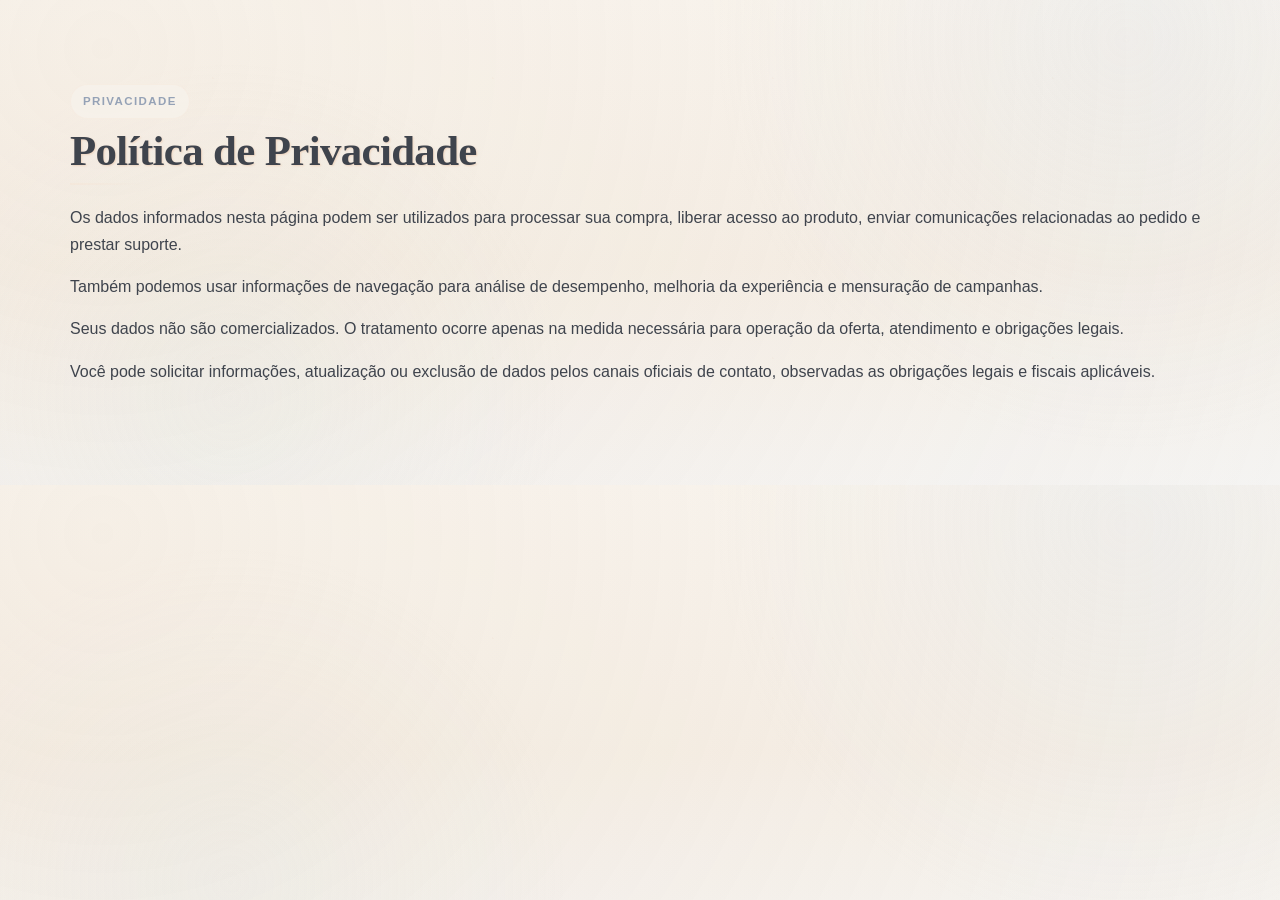
==== landing-final/politica-de-privacidade.html @ 55a41cfe "Initial landing page build" ====
<!doctype html>
<html lang="pt-BR">
  <head>
    <meta charset="UTF-8" />
    <meta name="viewport" content="width=device-width, initial-scale=1.0" />
    <title>Política de Privacidade | Planejamento Cíclico</title>
    <link rel="stylesheet" href="styles.css" />
  </head>
  <body class="theme-variant">
    <main class="section">
      <div class="container">
        <p class="section-kicker">Privacidade</p>
        <h1 class="section-title">Política de Privacidade</h1>
        <p>Os dados informados nesta página podem ser utilizados para processar sua compra, liberar acesso ao produto, enviar comunicações relacionadas ao pedido e prestar suporte.</p>
        <p>Também podemos usar informações de navegação para análise de desempenho, melhoria da experiência e mensuração de campanhas.</p>
        <p>Seus dados não são comercializados. O tratamento ocorre apenas na medida necessária para operação da oferta, atendimento e obrigações legais.</p>
        <p>Você pode solicitar informações, atualização ou exclusão de dados pelos canais oficiais de contato, observadas as obrigações legais e fiscais aplicáveis.</p>
      </div>
    </main>
  </body>
</html>
---- landing-final/styles.css ----
﻿:root {
  --bg: #f1ece3;
  --bg-soft: #e8eff1;
  --bg-deep: #ddd7d1;
  --surface: #f7f3ec;
  --surface-soft: #eef2f5;
  --ink: #3f444d;
  --ink-muted: #6f747c;
  --brand: #ccd3e0;
  --brand-strong: #95a2b6;
  --accent: #eed5c0;
  --accent-soft: #f4e7da;
  --line: #cfd5d5;
  --star: #fcfbf7;
  --radius: 18px;
  --radius-lg: 30px;
  --space-1: 8px;
  --space-2: 14px;
  --space-3: 22px;
  --space-4: 32px;
  --ease-standard: cubic-bezier(0.22, 1, 0.36, 1);
  --ease-soft: cubic-bezier(0.25, 0.46, 0.45, 0.94);
  --shadow-sm: 0 10px 26px color-mix(in srgb, var(--brand-strong) 18%, transparent);
  --shadow: 0 24px 56px color-mix(in srgb, var(--brand-strong) 24%, transparent);
  --glow: 0 0 0 1px color-mix(in srgb, var(--accent-soft) 26%, transparent), 0 0 38px color-mix(in srgb, var(--brand) 20%, transparent);
  --card-gold-border: color-mix(in srgb, #b8b09a 52%, var(--accent-soft) 48%);
  --mint: #cee0db;
  --mint-soft: #edf4f2;
  --mint-deep: #98b1aa;
  --mint-shadow: #6f8781;
  --lavender: #ccd3e0;
  --lavender-soft: #eef1f7;
  --lavender-pale: #e3e7ef;
  --lavender-deep: #9eabba;
  --lavender-shadow: #727d8d;
  --mandala-lilac: #c9b9e2;
  --mandala-lilac-deep: #7550a4;
  --offwhite: #f8f5ef;
  --offwhite-soft: #fdfbf8;
  --offwhite-warm: #f3ece2;
  --cream: #ece5cd;
  --peach: #eed5c0;
  --peach-soft: #f4e3d2;
  --gold: #c7b18c;
  --gold-deep: #a08460;
  --ink-soft: #8b9199;
  --ink-inverse: #fcfbf7;
  --surface-mint: #e9f1ee;
  --surface-lavender: #eef1f7;
  --line-soft: #dde3e3;
  --line-strong: #b4c0c7;
  --hero-card-bg: #f7f3ec;
  --hero-card-border: #98b1aa;
  --hero-card-inner-border: #a7b2c3;
  --button-bg: #7fae9f;
  --button-bg-soft: #b8d5cb;
  --button-text: #24362f;
  --button-glow: rgba(95, 138, 124, 0.28);
}

* {
  box-sizing: border-box;
}

html,
body {
  margin: 0;
  padding: 0;
}

body {
  font-family: "Sora", sans-serif;
  color: var(--ink);
  background:
    radial-gradient(circle at 8% 10%, color-mix(in srgb, var(--peach) 18%, transparent), transparent 100%),
    radial-gradient(circle at 88% 8%, color-mix(in srgb, var(--lavender) 20%, transparent), transparent 34%),
    radial-gradient(circle at 18% 82%, color-mix(in srgb, var(--mint) 16%, transparent), transparent 30%),
    linear-gradient(180deg, var(--offwhite) 0%, color-mix(in srgb, var(--offwhite-warm) 72%, var(--offwhite) 28%) 55%, color-mix(in srgb, var(--surface-lavender) 36%, var(--offwhite) 64%) 100%);
  line-height: 1.65;
  text-wrap: pretty;
  overflow-x: hidden;
}

img {
  display: block;
  max-width: 100%;
  height: auto;
}

.nowrap {
  white-space: nowrap;
}

body::before {
  content: "";
  position: fixed;
  inset: 0;
  pointer-events: none;
  background-image:
    radial-gradient(circle at 12% 18%, color-mix(in srgb, var(--star) 24%, transparent) 0 1px, transparent 1px),
    radial-gradient(circle at 76% 28%, color-mix(in srgb, var(--accent) 20%, transparent) 0 1px, transparent 1px),
    radial-gradient(circle at 62% 76%, color-mix(in srgb, var(--star) 20%, transparent) 0 1px, transparent 1px);
  background-size: 220px 220px, 280px 280px, 320px 320px;
  opacity: 0.55;
  z-index: -2;
  animation: sky-drift 26s linear infinite;
}

.pain-flow-card,
.pain-break-focus,
.card,
.check-list li,
.offer-box,
.faq details {
  border-color: var(--card-gold-border) !important;
}

.noise-overlay {
  position: fixed;
  inset: 0;
  pointer-events: none;
  z-index: -1;
  opacity: 0.06;
  mix-blend-mode: soft-light;
  background-image:
    radial-gradient(circle at 20% 20%, rgba(255, 255, 255, 0.22) 0 0.8px, transparent 0.8px),
    radial-gradient(circle at 80% 60%, rgba(255, 255, 255, 0.16) 0 0.7px, transparent 0.7px),
    radial-gradient(circle at 40% 80%, rgba(0, 0, 0, 0.24) 0 0.9px, transparent 0.9px);
  background-size: 3px 3px, 4px 4px, 5px 5px;
}

.zodiac-rail {
  position: fixed;
  right: 16px;
  top: 50%;
  transform: translateY(-50%);
  z-index: 65;
  display: grid;
  gap: 10px;
  padding: 10px 6px;
  border-radius: 999px;
  border: 1px solid color-mix(in srgb, var(--accent) 32%, transparent);
  background: color-mix(in srgb, var(--bg) 72%, transparent);
  backdrop-filter: blur(10px);
}

.zodiac-step {
  width: 12px;
  height: 12px;
  border-radius: 999px;
  border: 1px solid color-mix(in srgb, var(--accent-soft) 55%, transparent);
  background: color-mix(in srgb, var(--star) 22%, transparent);
  padding: 0;
  cursor: pointer;
  transition: transform 180ms var(--ease-soft), background-color 180ms var(--ease-soft), box-shadow 180ms var(--ease-soft);
}

.zodiac-step.is-active {
  background: var(--accent);
  box-shadow: 0 0 14px color-mix(in srgb, var(--accent) 65%, transparent);
  transform: scale(1.2);
}

.scroll-progress {
  position: fixed;
  top: 0;
  left: 0;
  height: 3px;
  width: 0;
  z-index: 90;
  background: linear-gradient(90deg, var(--accent) 0%, var(--brand) 100%);
  box-shadow: 0 0 14px color-mix(in srgb, var(--accent) 52%, transparent);
}

.cursor-glow,
.cursor-dot {
  position: fixed;
  top: 0;
  left: 0;
  pointer-events: none;
  z-index: 95;
  opacity: 0;
  transition: opacity 180ms var(--ease-soft);
}

.cursor-glow {
  width: 42px;
  height: 42px;
  border-radius: 999px;
  border: 1px solid color-mix(in srgb, var(--brand-strong) 72%, transparent);
  background: color-mix(in srgb, var(--accent) 14%, transparent);
  box-shadow:
    0 0 0 1px color-mix(in srgb, var(--accent) 28%, transparent),
    0 0 32px color-mix(in srgb, var(--brand) 44%, transparent),
    0 0 56px color-mix(in srgb, var(--accent) 34%, transparent);
}

.cursor-dot {
  width: 8px;
  height: 8px;
  border-radius: 999px;
  background: var(--brand-strong);
  box-shadow: 0 0 12px color-mix(in srgb, var(--accent) 68%, transparent);
}

h1,
h2,
h3 {
  font-family: "Cormorant Garamond", serif;
  margin-top: 0;
  letter-spacing: -0.015em;
  line-height: 1.05;
}

a {
  color: inherit;
}

.container {
  width: min(1140px, 92vw);
  margin: 0 auto;
}

/* Header */
.site-header {
  position: sticky;
  top: 0;
  z-index: 40;
  backdrop-filter: blur(10px);
  background: color-mix(in srgb, var(--surface) 90%, transparent);
  border-bottom: 1px solid color-mix(in srgb, var(--line) 24%, transparent);
}

.header-inner {
  display: flex;
  align-items: center;
  justify-content: space-between;
  min-height: 74px;
  gap: 16px;
  padding-block: 10px;
}

.brand {
  display: inline-flex;
  flex-direction: column;
  gap: 3px;
  text-decoration: none;
  font-weight: 700;
  line-height: 1.05;
  flex: 1 1 auto;
  min-width: 0;
}

.brand-mark {
  letter-spacing: 0.08em;
  text-transform: uppercase;
  font-size: clamp(0.84rem, 1.06vw, 0.98rem);
}

.brand-subline {
  font-size: clamp(0.68rem, 0.82vw, 0.76rem);
  font-weight: 600;
  letter-spacing: 0.05em;
  text-transform: none;
  color: color-mix(in srgb, var(--ink-muted) 88%, transparent);
}

.header-signature {
  flex: 0 0 auto;
  font-size: clamp(0.72rem, 0.9vw, 0.84rem);
  font-weight: 600;
  letter-spacing: 0.04em;
  color: color-mix(in srgb, var(--ink-muted) 84%, var(--ink) 16%);
  white-space: nowrap;
}

.site-header .btn-sm {
  flex: 0 0 auto;
  white-space: nowrap;
}

/* Hero */
.hero {
  padding: 96px 0 62px;
  position: relative;
  isolation: isolate;
  background:
    radial-gradient(circle at 16% 22%, color-mix(in srgb, var(--peach) 16%, transparent), transparent 34%),
    radial-gradient(circle at 74% 18%, color-mix(in srgb, var(--lavender) 18%, transparent), transparent 38%),
    radial-gradient(circle at 30% 78%, color-mix(in srgb, var(--mint) 14%, transparent), transparent 34%),
    linear-gradient(180deg, var(--offwhite) 0%, color-mix(in srgb, var(--offwhite-warm) 68%, var(--offwhite) 32%) 100%);
}

/* Hero base: duas colunas no desktop, copy à esquerda e capa à direita. */
.hero-grid {
  display: grid;
  grid-template-columns: 1.25fr 0.75fr;
  gap: 36px;
  align-items: center;
  position: relative;
  z-index: 2;
}

/* Ajuste fino do bloco textual inteiro.
   Use este translate apenas para microalinhamento; para espaçamento interno, prefira padding/margins locais. */
.hero-content {
  color: var(--ink);
  padding: 10px 26px 4px;
  max-width: 700px;
  margin: 0 auto;
  transform: translateX(-24px);
  display: grid;
  gap: 44px;
}

.hero-copy-stack {
  display: grid;
}

.hero-copy-card {
  display: grid;
  gap: 0;
}

.hero-intro {
  gap: 18px;
}

.hero-support {
  display: grid;
  gap: 24px;
  align-items: start;
}

.hero-offer-strip {
  display: none;
  gap: 4px;
  width: fit-content;
  max-width: min(100%, 34rem);
  padding: 12px 16px;
  border-radius: 18px;
  border: 1px solid color-mix(in srgb, var(--hero-card-border) 20%, transparent);
  background: linear-gradient(155deg, color-mix(in srgb, var(--surface) 94%, white), color-mix(in srgb, var(--surface-lavender) 88%, white));
  box-shadow: 0 14px 28px color-mix(in srgb, var(--lavender-shadow) 9%, transparent);
}

.hero-offer-strip strong {
  font-size: 0.86rem;
  letter-spacing: 0.08em;
  text-transform: uppercase;
  color: color-mix(in srgb, var(--mint-shadow) 74%, var(--ink) 26%);
}

.hero-offer-strip span {
  font-size: 0.98rem;
  font-weight: 600;
  color: color-mix(in srgb, var(--ink) 92%, black);
}

.hero-actions {
  display: grid;
  gap: 12px;
}

.eyebrow {
  position: relative;
  display: inline-block;
  width: fit-content;
  max-width: max-content;
  margin: 0 0 14px -12px;
  padding: 9px 14px;
  color: color-mix(in srgb, var(--lavender-shadow) 82%, var(--ink) 18%);
  font-weight: 700;
  text-transform: uppercase;
  letter-spacing: 0.12em;
  font-size: 0.8rem;
  line-height: 1;
  text-align: center;
  background: linear-gradient(
    180deg,
    color-mix(in srgb, var(--surface) 90%, white) 0%,
    color-mix(in srgb, var(--surface-lavender) 92%, white) 100%
  );
  border: 1px solid color-mix(in srgb, var(--hero-card-border) 24%, transparent);
  border-radius: 999px;
  box-shadow:
    0 10px 18px color-mix(in srgb, var(--lavender-shadow) 10%, transparent),
    0 0 0 1px color-mix(in srgb, white 26%, transparent) inset;
  justify-self: start;
}

.eyebrow::before {
  content: none;
}

.eyebrow::after {
  content: none;
}

h1 {
  font-size: clamp(3.15rem, 6.3vw, 5.7rem);
  margin-bottom: 4px;
  max-width: 15ch;
  line-height: 0.93;
  text-shadow: 1px 1px 2px var(--accent);
}

/* Cada linha do H1 recebe sua própria "marcação" artesanal.
   Para mexer no marcador, ajuste principalmente padding/margin aqui e clip-path/height no ::before. */
.hero-line {
  position: relative;
  display: inline-block;
  padding: 0 0.18em 0.04em;
  margin: 0 0 -0.04em -0.08em;
  z-index: 0;
}

.hero-line::before {
  content: "";
  position: absolute;
  left: -0.12em;
  right: -0.14em;
  bottom: 0.06em;
  height: 0.73em;
  border-radius: 4px;
  background: #e7c6d8;
  opacity: 1;
  clip-path: polygon(4% 18%, 98% 6%, 96% 86%, 2% 100%);
  transform: rotate(-1.2deg);
  z-index: -1;
  box-shadow: 0 3px 16px rgba(238, 213, 192, 0.45);
}

.hero-line:nth-child(2)::before {
  background: #cee0db;
  clip-path: polygon(2% 8%, 97% 18%, 98% 92%, 4% 84%);
  transform: rotate(0.8deg);
}

.hero-line:nth-child(3)::before {
  background: #ccd3e0;
  clip-path: polygon(5% 16%, 99% 10%, 95% 88%, 1% 94%);
  transform: rotate(-0.7deg);
}

.hero-line:last-child {
  white-space: nowrap;
}

/* Subheadline em papel serrilhado.
   Ajustes principais:
   - proximidade da headline: margin-top
   - tamanho do bloco: padding / max-width
   - presença visual: background / border / box-shadow
   - "corte" serrilhado: clip-path */
.lead {
  position: relative;
  color: color-mix(in srgb, var(--ink) 88%, black);
  margin-left: 1px;
  margin-top: 0;
  background: linear-gradient(
    180deg,
    #ead7bb 0%,
    #dcc19a 100%
  );
  border: 1px solid rgba(117, 80, 164, 0.34);
  border-radius: 10px;
  padding: 24px 22px 22px;
  max-width: 39ch;
  font-size: 1.72rem;
  font-weight: 550;
  line-height: 1.28;
  text-shadow: none;
  box-shadow: 0 14px 24px rgba(120, 110, 100, 0.14);
  /*transform: rotate(-1.5deg);*/
  text-align: center;
  overflow: hidden;
}

.lead::before {
  content: "";
  position: absolute;
  top: -6px;
  left: 22px;
  width: 72px;
  height: 9px;
  border-radius: 2px;
  background: linear-gradient(
    180deg,
    #d8dfeb 0%,
    #c8d1e1 100%
  );
  opacity: 0.72;
  box-shadow: 0 1px 2px rgba(110, 120, 118, 0.1);
  clip-path: polygon(4% 18%, 96% 10%, 98% 82%, 7% 90%);
}

.lead::after {
  content: "";
  position: absolute;
  inset: 0;
  border-radius: inherit;
  background:
    linear-gradient(180deg, rgba(255, 255, 255, 0.12), transparent 22%),
    radial-gradient(circle at 16% 20%, rgba(255, 255, 255, 0.08) 0 1px, transparent 1px),
    radial-gradient(circle at 72% 68%, rgba(118, 97, 66, 0.08) 0 1px, transparent 1px),
    linear-gradient(90deg, transparent 0%, rgba(125, 90, 168, 0.08) 8%, transparent 14%, transparent 86%, rgba(118, 97, 66, 0.08) 92%, transparent 100%);
  opacity: 0.28;
  pointer-events: none;
  mix-blend-mode: normal;
}

/* Destaque pontual dentro da subheadline.
   Se quiser mais visibilidade, mexa em height/background/opacity do ::before, não no texto inteiro. */
.lead-emphasis {
  position: relative;
  display: inline-block;
  padding: 0 0.16em;
  color: #7550a4;
  font-weight: 700;
  z-index: 1;
  isolation: isolate;
  text-shadow: none;
}

.lead-emphasis::before {
  content: "";
  position: absolute;
  left: -0.2em;
  right: -0.2em;
  bottom: -0.12em;
  height: 0.38em;
  background: #b9cae3;
  opacity: 0.82;
  clip-path: polygon(0% 88%, 6% 12%, 100% 28%, 94% 100%);
  z-index: -1;
  box-shadow: 0 2px 6px rgba(111, 143, 184, 0.12);
}

.hero-cta {
  display: grid;
  gap: 10px;
  margin-top: 0;
  align-items: start;
  justify-content: center;
}

.btn-hero {
  position: relative;
  padding-inline: 36px 48px;
  white-space: nowrap;
}

.btn-hero::before {
  inset: 4px;
}

.btn-hero::after {
  inset: 0;
  z-index: -1;
}

.btn-hero {
  box-shadow:
    0 16px 30px color-mix(in srgb, var(--lavender-shadow) 16%, transparent),
    0 0 0 10px color-mix(in srgb, var(--accent) 0%, transparent);
}

.btn-hero:hover {
  box-shadow:
    0 20px 36px color-mix(in srgb, var(--lavender-shadow) 20%, transparent),
    0 0 0 12px color-mix(in srgb, var(--accent) 0%, transparent);
}

.hero-cta-note {
  margin: 0;
  font-size: 0.9rem;
  font-weight: 600;
  letter-spacing: 0.01em;
  color: color-mix(in srgb, var(--ink-muted) 82%, var(--ink) 18%);
  text-align: center;
}

.hero-proof-points {
  margin: 2px 0 0;
  padding: 0;
  list-style: none;
  display: none;
  grid-template-columns: repeat(3, minmax(0, 1fr));
  gap: 10px;
}

.hero-proof-points li {
  min-height: 100%;
  padding: 14px 14px 14px 38px;
  position: relative;
  border-radius: 16px;
  border: 1px solid color-mix(in srgb, var(--hero-card-border) 18%, transparent);
  background: linear-gradient(160deg, color-mix(in srgb, var(--surface) 92%, white), color-mix(in srgb, var(--surface-soft) 88%, white));
  box-shadow: 0 10px 22px color-mix(in srgb, var(--lavender-shadow) 8%, transparent);
  font-size: 0.9rem;
  line-height: 1.4;
  color: color-mix(in srgb, var(--ink) 90%, black);
}

.hero-proof-points li::before {
  content: "";
  position: absolute;
  left: 14px;
  top: 16px;
  width: 12px;
  height: 12px;
  border-radius: 999px;
  background: linear-gradient(180deg, var(--mint-deep), var(--brand-strong));
  box-shadow: 0 0 0 4px color-mix(in srgb, var(--mint) 22%, transparent);
}

/* Quick points com linguagem de etiqueta.
   O deslocamento vertical fica em transform porque a animação de reveal usa o mesmo eixo.
   Se parecer "não responder", revise também os seletores .quick-points.reveal-item abaixo. */
.quick-points {
  margin: 0;
  padding: 0;
  color: var(--ink);
  display: grid;
  grid-template-columns: repeat(3, minmax(0, 1fr));
  gap: 12px;
  list-style: none;
  transform: translateY(28px);
  width: min(106%, 720px);
  margin-left: 0;
}

.quick-points-section {
  width: 100%;
  max-width: none;
  margin: 0 0 24px;
  transform: none;
}

/* Card/etiqueta individual.
   Ajustes mais seguros:
   - densidade: padding
   - aparência de etiqueta: border-radius / background / ::before
   - organicidade: rotate(...) por item */
.quick-points li {
  position: relative;
  padding: 15px 14px 11px;
  min-height: 0;
  border: 1px solid color-mix(in srgb, var(--line-strong) 12%, transparent);
  border-radius: 10px;
  background: linear-gradient(
    180deg,
    #dde3ee 0%,
    #dceae5 100%
  );
  box-shadow: 0 8px 14px rgba(120, 130, 136, 0.12);
  font-size: 0.8rem;
  line-height: 1.3;
  text-align: left;
  transform: rotate(-0.45deg);
}

.quick-points li:nth-child(2) {
  transform: rotate(0.35deg);
}

.quick-points li:nth-child(3) {
  transform: rotate(-0.2deg);
}

.quick-points li strong {
  display: block;
  margin-bottom: 4px;
  font-size: 0.94rem;
  color: #587167;
  letter-spacing: 0.08em;
  text-transform: uppercase;
  line-height: 1.1;
}

.quick-points li span {
  color: var(--ink-muted);
  font-size: 0.88rem;
  font-weight: 500;
  display: block;
  text-align: center;
}

.quick-points li::before {
  content: "";
  position: absolute;
  top: -7px;
  left: 50%;
  width: 46px;
  height: 12px;
  border-radius: 2px;
  background: linear-gradient(
    180deg,
    #c9b9e2 0%,
    #b39ad8 100%
  );
  opacity: 1;
  transform: translateX(-50%) rotate(-2deg);
  box-shadow: 0 1px 4px rgba(125, 90, 168, 0.18);
}

/* Container de referência para parallax e tilt da capa.
   Mesmo sem "card" visual, ele ainda é útil como área de interação e reserva de altura. */
.hero-visual {
  position: relative;
  min-height: 560px;
  border-radius: 0;
  background: transparent;
  border: 0;
  box-shadow: none;
  overflow: visible;
  transform-style: preserve-3d;
  isolation: isolate;
}

/* Capa do planner na hero.
   Controle principal no desktop:
   - tamanho: width
   - posição horizontal: left
   - posição vertical: top
   - atitude visual: rotate(...) dentro de transform
   Evite voltar a usar width no HTML ou wrappers extras; este seletor já concentra o controle. */
.planner-image-cover {
  position: absolute;
  display: block;
  width: 500px;
  max-width: none;
  height: auto;
  left: -10px;
  top: -18px;
  object-fit: contain;
  border-radius: 18px;
  opacity: 1;
  filter:
    saturate(1.02)
    contrast(1.01)
    brightness(1.01)
    drop-shadow(0 24px 34px color-mix(in srgb, var(--bg-deep) 18%, transparent));
  z-index: 1;
  transition: transform 260ms ease, filter 260ms ease;
  transform: translate3d(var(--px, 0), var(--py, 0), 0) rotate(00);
  backface-visibility: hidden;
  cursor: zoom-in;
}

.planner-image-cover:hover {
  transform: translate3d(var(--px, 0), calc(var(--py, 0) - 2px), 0) rotate(-1.5deg) scale(1.02);
  filter:
    saturate(1.04)
    contrast(1.02)
    brightness(1.02)
    drop-shadow(0 28px 40px color-mix(in srgb, var(--bg-deep) 22%, transparent));
}

body.modal-open {
  overflow: visible;
}

.mockup-lightbox {
  position: fixed;
  inset: 0;
  z-index: 180;
  display: grid;
  place-items: center;
  padding: 20px;
  background: color-mix(in srgb, var(--bg-deep) 42%, transparent);
  backdrop-filter: blur(8px);
  opacity: 0;
  pointer-events: none;
  transition: opacity 220ms var(--ease-standard);
}

.mockup-lightbox.is-open {
  opacity: 1;
  pointer-events: auto;
}

.mockup-lightbox-panel {
  width: min(560px, 90vw);
  max-height: min(88vh, 920px);
  border-radius: 18px;
  border: 1px solid color-mix(in srgb, var(--line-strong) 24%, transparent);
  background: linear-gradient(160deg, color-mix(in srgb, var(--surface) 88%, transparent), color-mix(in srgb, var(--surface-lavender) 82%, transparent));
  box-shadow:
    0 34px 70px color-mix(in srgb, var(--lavender-shadow) 22%, transparent),
    0 0 42px color-mix(in srgb, var(--lavender) 12%, transparent);
  padding: 10px;
  transform: translateY(12px) scale(0.97);
  transition: transform 260ms var(--ease-standard);
}

.mockup-lightbox.is-open .mockup-lightbox-panel {
  transform: translateY(0) scale(1.2);
}

.mockup-lightbox-panel img {
  width: 100%;
  height: auto;
  max-height: calc(min(88vh, 920px) - 20px);
  display: block;
  object-fit: contain;
  border-radius: 12px;
}

/* Shared sections */
.section {
  padding: 84px 0;
  position: relative;
  overflow: visible;
}

.section:not(.hero),
.site-footer {
  content-visibility: auto;
  contain-intrinsic-size: 900px;
}

#secao-2 .container,
#secao-3 .container,
#secao-4 .container,
#secao-5 .container,
#secao-6 .container,
.creator-section,
#secao-8 .container,
.faq.container {
  background: linear-gradient(150deg, color-mix(in srgb, var(--surface) 94%, transparent) 0%, color-mix(in srgb, var(--surface-lavender) 78%, transparent) 100%);
  border: 1px solid color-mix(in srgb, var(--line-strong) 18%, transparent);
  border-radius: 24px;
  padding: 32px;
  box-shadow: 0 14px 30px color-mix(in srgb, var(--lavender-shadow) 8%, transparent);
  backdrop-filter: blur(6px);
  position: relative;
  overflow: hidden;
}

.section:not(.offer):not(.hero)::before {
  content: none;
}

.section:not(.hero)::after {
  content: none;
}

.section .eyebrow {
  color: var(--brand-strong);
}

.section-title {
  margin-bottom: 20px;
  font-size: clamp(2rem, 3.35vw, 2.85rem);
  max-width: 21ch;
  position: relative;
  line-height: 1.03;
}

.section-title::after {
  content: "";
  display: block;
  width: 70px;
  height: 2px;
  margin-top: 10px;
  background: linear-gradient(90deg, color-mix(in srgb, var(--accent-soft) 90%, transparent), color-mix(in srgb, var(--accent-soft) 0%, transparent));
}

.cards {
  display: grid;
  grid-template-columns: repeat(3, minmax(0, 1fr));
  gap: 18px;
}

.section-kicker {
  display: inline-flex;
  margin: 0 0 10px;
  padding: 7px 12px;
  border-radius: 999px;
  border: 1px solid color-mix(in srgb, var(--accent-soft) 48%, transparent);
  background: color-mix(in srgb, var(--surface) 72%, transparent);
  color: var(--brand-strong);
  font-size: 0.72rem;
  font-weight: 700;
  letter-spacing: 0.12em;
  text-transform: uppercase;
}

.creator-layout {
  display: grid;
  grid-template-columns: minmax(200px, 280px) minmax(0, 1fr);
  gap: 32px;
  align-items: center;
}

.creator-photo-placeholder {
  width: min(100%, 240px);
  aspect-ratio: 1;
  margin: 0 auto;
  border-radius: 50%;
  border: 1px solid color-mix(in srgb, var(--line-strong) 22%, transparent);
  background:
    radial-gradient(circle at 35% 30%, color-mix(in srgb, var(--accent-soft) 32%, transparent) 0%, transparent 52%),
    linear-gradient(160deg, color-mix(in srgb, var(--surface-soft) 96%, transparent) 0%, color-mix(in srgb, var(--surface-lavender) 88%, transparent) 100%);
  box-shadow:
    inset 0 1px 0 rgba(255, 255, 255, 0.7),
    0 16px 30px color-mix(in srgb, var(--lavender-shadow) 10%, transparent);
  display: grid;
  place-items: center;
  overflow: hidden;
}

.creator-photo-placeholder span {
  font-family: "Cormorant Garamond", Georgia, serif;
  font-size: clamp(3.6rem, 7vw, 5.6rem);
  line-height: 1;
  color: color-mix(in srgb, var(--brand-strong) 76%, white);
  opacity: 0.88;
}

.creator-copy {
  display: grid;
  gap: 12px;
  max-width: 58ch;
}

.creator-title {
  margin: 0;
}

.creator-description {
  margin: 0;
  color: var(--ink-muted);
  font-size: 1.03rem;
  line-height: 1.72;
}

.closing-cta {
  display: grid;
  gap: 24px;
  justify-items: center;
  text-align: center;
  max-width: 62ch;
  margin: 0 auto;
}

.closing-cta-title {
  margin: 0;
  width: 100%;
  max-width: none;
  line-height: 0.92;
  text-align: center;
  display: grid;
  justify-items: center;
}

.closing-cta-title::after {
  content: none;
}

.closing-cta-title span {
  display: table;
  margin-inline: auto;
}

.closing-cta-line + .closing-cta-line {
  margin-top: 8px;
}

.closing-cta-line-soft {
  font-size: clamp(1.7rem, 3vw, 2.35rem);
  font-weight: 600;
  letter-spacing: -0.03em;
  white-space: nowrap;
}

.closing-cta-line-strong {
  font-size: clamp(2.45rem, 5vw, 4.25rem);
  font-weight: 800;
  letter-spacing: -0.06em;
  color: var(--brand-strong);
}

.closing-cta-line-accent {
  font-size: clamp(2rem, 4vw, 3.15rem);
  font-weight: 700;
  letter-spacing: -0.04em;
  white-space: nowrap;
}

.closing-cta-copy {
  display: grid;
  gap: 16px;
  max-width: 50ch;
}

.closing-cta-copy p,
.closing-cta-question {
  margin: 0;
}

.closing-cta-copy p {
  color: var(--ink-muted);
  line-height: 1.72;
}

.highlight-violet {
  color: color-mix(in srgb, var(--lavender-deep) 84%, var(--brand-strong));
  font-weight: 700;
}

.closing-cta-question {
  color: var(--brand-strong);
  margin-top: 10px;
}

  .closing-cta-question strong {
    display: grid;
    gap: 2px;
  }

.closing-cta-question strong span {
  display: block;
}

.faq {
  margin-top: 52px;
}

/* Section 2: problema e padrao */
.pain-layout {
  display: grid;
  gap: 14px;
}

.pain-break {
  border: 1px solid color-mix(in srgb, var(--accent-soft) 42%, transparent);
  border-radius: 16px;
  background: linear-gradient(
    155deg,
    color-mix(in srgb, var(--accent) 18%, transparent) 0%,
    color-mix(in srgb, var(--surface-soft) 78%, transparent) 100%
  );
  padding: 18px 18px 16px;
  box-shadow: var(--shadow-sm);
}

.pain-break-kicker {
  display: inline-flex;
  margin-bottom: 8px;
  font-size: 0.74rem;
  text-transform: uppercase;
  letter-spacing: 0.1em;
  color: var(--brand-strong);
  font-weight: 700;
}

.pain-break p {
  margin: 0;
  font-size: 1.08rem;
}

.pain-twoflow {
  display: grid;
  grid-template-columns: 1fr 1fr;
  gap: 14px;
}

.pain-flow-card {
  position: relative;
  border: 1px solid color-mix(in srgb, var(--accent) 24%, transparent);
  border-radius: 16px;
  padding: 18px 16px 16px;
  background: linear-gradient(
    155deg,
    color-mix(in srgb, var(--surface-soft) 58%, transparent) 0%,
    color-mix(in srgb, var(--bg-soft) 48%, transparent) 100%
  );
  box-shadow: var(--shadow-sm);
  overflow: hidden;
  opacity: 0;
  transform: translateY(14px);
  transition: opacity 520ms var(--ease-standard), transform 520ms var(--ease-standard), border-color 220ms var(--ease-standard), box-shadow 220ms var(--ease-standard);
}

.pain-flow-card::after {
  content: "";
  position: absolute;
  inset: auto -20% -52% auto;
  width: 190px;
  height: 190px;
  border-radius: 50%;
  background: radial-gradient(circle, color-mix(in srgb, var(--accent-soft) 20%, transparent) 0%, transparent 65%);
  pointer-events: none;
}

.pain-flow-card::before {
  content: "";
  position: absolute;
  inset: 0;
  background: radial-gradient(
    180px circle at var(--mx, 50%) var(--my, 40%),
    color-mix(in srgb, var(--accent-soft) 20%, transparent) 0%,
    transparent 68%
  );
  opacity: 0;
  pointer-events: none;
  transition: opacity 220ms var(--ease-standard);
}

.pain-flow-card.is-visible {
  opacity: 1;
  transform: translateY(0);
}

.pain-flow-card:hover {
  border-color: color-mix(in srgb, var(--accent-soft) 44%, transparent);
  box-shadow: 0 18px 32px color-mix(in srgb, var(--bg-deep) 26%, transparent);
}

.pain-flow-card:hover::before {
  opacity: 1;
}

.pain-flow-kicker {
  display: inline-flex;
  margin-bottom: 10px;
  font-size: 0.9rem;
  text-transform: uppercase;
  letter-spacing: 0.1em;
  color: var(--brand-strong);
  font-weight: 700;
  position: relative;
  overflow: hidden;
}

.pain-flow-kicker::after {
  content: "";
  position: absolute;
  top: 0;
  bottom: 0;
  width: 48%;
  transform: translateX(-170%) skewX(-22deg);
  background: linear-gradient(
    90deg,
    transparent,
    color-mix(in srgb, var(--star) 34%, transparent),
    transparent
  );
  animation: kicker-shine 4.8s ease-in-out infinite;
}

.pain-flow-steps {
  list-style: none;
  margin: 0;
  padding: 0;
  display: grid;
  gap: 8px;
}

.pain-step-item {
  position: relative;
  display: grid;
  grid-template-columns: 36px 1fr;
  align-items: center;
  gap: 10px;
  padding: 10px 11px;
  border: 1px solid color-mix(in srgb, var(--accent-soft) 22%, transparent);
  border-radius: 12px;
  background: color-mix(in srgb, var(--surface-soft) 42%, transparent);
  transition: transform 220ms var(--ease-standard), border-color 220ms var(--ease-standard), background-color 220ms var(--ease-standard), box-shadow 220ms var(--ease-standard);
  opacity: 0;
  transform: translateY(8px);
}

.pain-flow-card.is-visible .pain-step-item {
  animation: pain-step-in 440ms var(--ease-standard) forwards;
  animation-delay: var(--step-delay, 0ms);
}

.pain-step-item:hover,
.pain-step-item:focus-within,
.pain-step-item.is-active {
  transform: translateY(-2px);
  border-color: color-mix(in srgb, var(--accent-soft) 48%, transparent);
  background: color-mix(in srgb, var(--accent) 12%, transparent);
  box-shadow: 0 8px 18px color-mix(in srgb, var(--bg-deep) 22%, transparent);
}

.pain-step-item.is-linked {
  border-color: color-mix(in srgb, var(--accent-soft) 56%, transparent);
  background: color-mix(in srgb, var(--accent) 16%, transparent);
  box-shadow: 0 10px 20px color-mix(in srgb, var(--accent) 24%, transparent);
}

.pain-step-glyph {
  width: 36px;
  height: 36px;
  border-radius: 999px;
  display: grid;
  place-items: center;
  border: 1px solid color-mix(in srgb, #e2ba6d 62%, transparent);
  background:
    radial-gradient(circle at 30% 28%, color-mix(in srgb, #fff9ed 82%, transparent), transparent 54%),
    linear-gradient(145deg, color-mix(in srgb, #fffaf1 92%, transparent), color-mix(in srgb, var(--surface-soft) 78%, transparent));
  color: var(--brand-strong);
  box-shadow:
    inset 0 1px 0 color-mix(in srgb, #fffef9 92%, transparent),
    inset 0 0 0 1px color-mix(in srgb, #fff3da 32%, transparent),
    0 0 0 1px color-mix(in srgb, #d7ab56 32%, transparent),
    0 8px 14px color-mix(in srgb, var(--bg-deep) 20%, transparent);
  transition: transform 220ms var(--ease-standard), box-shadow 220ms var(--ease-standard), border-color 220ms var(--ease-standard), filter 220ms var(--ease-standard);
}

.pain-step-glyph svg {
  width: 22px;
  height: 22px;
  display: block;
}

.pain-step-glyph-fire svg {
  width: 24px;
  height: 24px;
}

.pain-step-glyph path,
.pain-step-glyph circle,
.pain-step-glyph rect {
  fill: none;
  stroke: color-mix(in srgb, var(--gold-deep) 58%, var(--brand-strong));
  stroke-width: 2.1;
  stroke-linecap: round;
  stroke-linejoin: round;
}

.pain-flow-card-start .pain-step-glyph {
  border-color: color-mix(in srgb, #dcb770 54%, var(--lavender));
  background:
    radial-gradient(circle at 30% 28%, color-mix(in srgb, #fffaf0 84%, transparent), transparent 54%),
    linear-gradient(145deg, color-mix(in srgb, #fffaf2 94%, transparent), color-mix(in srgb, var(--lavender-soft) 84%, transparent));
}

.pain-flow-card-start .pain-step-glyph path,
.pain-flow-card-start .pain-step-glyph circle,
.pain-flow-card-start .pain-step-glyph rect {
  stroke: color-mix(in srgb, var(--brand-strong) 76%, var(--lavender-shadow));
}

.pain-flow-card-end .pain-step-glyph {
  border-color: color-mix(in srgb, #d9aa54 72%, var(--peach-soft));
  background:
    radial-gradient(circle at 30% 28%, color-mix(in srgb, #fff7e8 82%, transparent), transparent 54%),
    linear-gradient(145deg, color-mix(in srgb, #fff7ee 94%, transparent), color-mix(in srgb, var(--peach-soft) 78%, transparent));
  box-shadow:
    inset 0 1px 0 color-mix(in srgb, #fffef9 92%, transparent),
    inset 0 0 0 1px color-mix(in srgb, #fff0d7 28%, transparent),
    0 0 0 1px color-mix(in srgb, var(--gold-deep) 24%, transparent),
    0 8px 14px color-mix(in srgb, var(--bg-deep) 20%, transparent);
}

.pain-flow-card-end .pain-step-glyph path,
.pain-flow-card-end .pain-step-glyph circle,
.pain-flow-card-end .pain-step-glyph rect {
  stroke: color-mix(in srgb, var(--gold-deep) 72%, var(--brand-strong));
}

.pain-step-item:hover .pain-step-glyph,
.pain-step-item:focus-within .pain-step-glyph,
.pain-step-item.is-active .pain-step-glyph {
  transform: scale(1.08);
  box-shadow:
    inset 0 0 0 1px color-mix(in srgb, var(--accent-soft) 24%, transparent),
    0 0 0 1px color-mix(in srgb, var(--accent-soft) 34%, transparent),
    0 0 14px color-mix(in srgb, var(--accent) 36%, transparent);
  filter: brightness(1.08);
}

.pain-step-item.is-linked .pain-step-glyph {
  transform: scale(1.06);
  box-shadow:
    inset 0 0 0 1px color-mix(in srgb, var(--accent-soft) 24%, transparent),
    0 0 0 1px color-mix(in srgb, var(--accent-soft) 32%, transparent),
    0 0 16px color-mix(in srgb, var(--accent) 38%, transparent);
  filter: brightness(1.06);
}

.pain-step-item span:last-child {
  margin: 0;
  font-size: 0.98rem;
  line-height: 1.45;
}

.pain-break-focus {
  width: 66%;
  max-width: 66%;
  margin: 14px auto 0;
  padding: 28px 32px;
  text-align: center;
  position: relative;
  overflow: hidden;
}

/* Section 2 - storytelling layout */
.pattern-header {
  text-align: center;
  max-width: 680px;
  margin: 0 auto 26px;
}

.pattern-title {
  margin: 0;
  max-width: none;
  font-size: clamp(2.1rem, 4.2vw, 3.15rem);
}

.pattern-title::after {
  display: inline-flex;
}

#secao-2 .container {
  padding-top: 2px;
  padding-bottom: 36px;
}

#secao-2 .quick-points-section {
  margin-bottom: 2px;
}

#secao-2 .pattern-header {
  margin-top: 0;
  margin-bottom: 20px;
}

.pain-break-focus .pattern-shift-headline {
  margin: 0;
  text-align: center;
  font-size: clamp(1.5rem, 3vw, 2.2rem) !important;
  line-height: 1.2;
  color: var(--ink);
}

.pain-break-focus .pattern-shift-headline strong {
  position: relative;
  display: inline-block;
  padding: 0 0.12em;
  color: var(--ink);
  font-weight: 800;
  text-shadow: none;
  z-index: 0;
}

.pain-break-focus .pattern-shift-headline strong::before {
  content: "";
  position: absolute;
  left: -0.08em;
  right: -0.08em;
  bottom: 0.08em;
  height: 0.48em;
  border-radius: 3px;
  z-index: -1;
  opacity: 0.92;
}

.pain-break-focus .pattern-shift-headline .pattern-highlight-blue::before {
  background: #e7c6d8;
}

.pain-break-focus .pattern-shift-headline .pattern-highlight-yellow::before {
  background: #cee0db;
}

.pain-break-focus .pattern-shift-headline .pattern-highlight-orange::before {
  background: #ccd3e0;
}

.pain-break-focus::after {
  content: "";
  position: absolute;
  inset: auto -30% -66% auto;
  width: 260px;
  height: 260px;
  border-radius: 50%;
  background: radial-gradient(circle, color-mix(in srgb, var(--accent-soft) 22%, transparent), transparent 70%);
  pointer-events: none;
}

.card {
  background: linear-gradient(160deg, var(--surface) 0%, var(--offwhite-soft) 100%);
  border: 1px solid color-mix(in srgb, var(--line) 58%, transparent);
  border-radius: 14px;
  padding: 24px 22px;
  box-shadow: 0 12px 24px color-mix(in srgb, var(--lavender-shadow) 8%, transparent);
  transition: transform 240ms var(--ease-standard), box-shadow 240ms var(--ease-standard), border-color 240ms var(--ease-standard);
  backdrop-filter: blur(3px);
  position: relative;
  overflow: hidden;
}

.card:hover {
  transform: translateY(-5px);
  box-shadow: 0 24px 44px color-mix(in srgb, var(--lavender-shadow) 12%, transparent);
  border-color: color-mix(in srgb, var(--accent) 45%, transparent);
}

.card::before {
  content: "";
  position: absolute;
  inset: -2px -120% -2px auto;
  width: 42%;
  background: linear-gradient(90deg, transparent, color-mix(in srgb, var(--accent-soft) 16%, transparent), transparent);
  transform: skewX(-20deg);
  transition: transform 680ms var(--ease-standard);
}

.card:hover::before {
  transform: translateX(-330%) skewX(-20deg);
}

.card h3 {
  margin-bottom: 10px;
  font-size: 1.75rem;
}

.alt {
  background:
    radial-gradient(circle at 88% 0, color-mix(in srgb, var(--accent) 12%, transparent), transparent 30%),
    linear-gradient(180deg, var(--surface) 0%, var(--bg-soft) 100%);
}

.section-title-solution {
  max-width: 25ch;
  margin-bottom: 20px;
}

.cards-solution {
  grid-template-columns: repeat(4, minmax(0, 1fr));
  margin-bottom: 18px;
}

.cycle-card {
  padding-top: 20px;
  isolation: isolate;
  border: 1px solid color-mix(in srgb, #d9b37a 78%, #fff1c9 22%);
  box-shadow:
    0 14px 28px color-mix(in srgb, var(--lavender-shadow) 10%, transparent),
    0 0 0 1px color-mix(in srgb, #f6e1a9 46%, transparent),
    inset 0 1px 0 color-mix(in srgb, #fff7dd 82%, transparent);
}

.cycle-card::before {
  content: "";
  position: absolute;
  inset: 0 0 auto;
  height: 4px;
  background: var(--cycle-accent, color-mix(in srgb, var(--accent) 64%, transparent));
}

.cycle-card::after {
  content: "";
  position: absolute;
  inset: auto -20% -36% auto;
  width: 120px;
  height: 120px;
  border-radius: 50%;
  background: radial-gradient(circle, color-mix(in srgb, var(--cycle-accent, var(--accent)) 16%, transparent), transparent 68%);
  pointer-events: none;
}

.cycle-card:hover {
  border-color: color-mix(in srgb, #d4a64d 86%, #fff0be 14%);
  box-shadow:
    0 20px 38px color-mix(in srgb, var(--bg-deep) 20%, transparent),
    0 0 0 1px color-mix(in srgb, #f8df9c 72%, transparent),
    0 0 26px color-mix(in srgb, #e0b257 22%, transparent),
    inset 0 1px 0 color-mix(in srgb, #fff9e8 92%, transparent);
}

.cycle-card-expansao { --cycle-accent: #9f7fd7; }
.cycle-card-foco { --cycle-accent: #d9b37a; }
.cycle-card-revisao { --cycle-accent: #7eb49e; }
.cycle-card-pausa { --cycle-accent: #c58f8b; }

.cycle-card-kicker {
  display: inline-flex;
  margin-bottom: 10px;
  font-size: 0.68rem;
  font-weight: 700;
  letter-spacing: 0.12em;
  text-transform: uppercase;
  color: color-mix(in srgb, var(--cycle-accent) 78%, var(--ink));
}

.cycle-card h3 {
  margin-bottom: 8px;
}

.cycle-card p {
  position: relative;
  z-index: 1;
}

.cycle-summary {
  margin: 0 0 24px;
  padding: 24px 26px;
  border-radius: 18px;
  border: 1px solid color-mix(in srgb, #d8b15b 72%, #fff1c8 28%);
  background:
    radial-gradient(circle at 14% 24%, color-mix(in srgb, var(--accent-soft) 24%, transparent), transparent 30%),
    radial-gradient(circle at 82% 78%, color-mix(in srgb, var(--lavender) 18%, transparent), transparent 34%),
    linear-gradient(145deg, color-mix(in srgb, var(--surface) 92%, transparent), color-mix(in srgb, var(--surface-soft) 86%, transparent));
  box-shadow:
    inset 0 0 0 1px color-mix(in srgb, #fff7df 42%, transparent),
    inset 0 1px 0 color-mix(in srgb, #fffdf4 86%, transparent),
    0 16px 32px color-mix(in srgb, var(--lavender-shadow) 10%, transparent),
    0 0 24px color-mix(in srgb, var(--accent) 16%, transparent);
    text-align: center;
}

.cycle-summary-lead,
.cycle-summary-strong {
  margin: 0;
}

.cycle-summary-lead {
  font-size: clamp(1.16rem, 2vw, 1.34rem);
  line-height: 1.45;
  color: color-mix(in srgb, var(--ink) 82%, var(--ink-muted));
  text-shadow: 0 1px 0 color-mix(in srgb, #fff7e8 60%, transparent);
}

.cycle-summary-strong {
  margin-top: 12px;
  font-size: clamp(1.32rem, 2.3vw, 1.7rem);
  font-weight: 800;
  line-height: 1.2;
  text-align: center;
  color: color-mix(in srgb, var(--brand-strong) 84%, var(--ink));
  text-shadow:
    0 1px 0 color-mix(in srgb, #fff8eb 90%, transparent),
    0 0 16px color-mix(in srgb, var(--accent) 22%, transparent);
}

.cycle-summary strong {
  color: color-mix(in srgb, #c79640 70%, var(--brand-strong));
  text-shadow:
    0 1px 0 color-mix(in srgb, #fff3cf 86%, transparent),
    0 0 10px color-mix(in srgb, #ddb867 26%, transparent);
}

/* Section 4: showcase */
.showcase-grid {
  display: grid;
  grid-template-columns: 1fr 1fr;
  gap: 32px;
  align-items: center;
}

.showcase-visual {
  min-height: 420px;
  border-radius: var(--radius-lg);
  border: 1px solid var(--line);
  background:
    radial-gradient(circle at 70% 15%, color-mix(in srgb, var(--star) 12%, transparent), transparent 36%),
    radial-gradient(circle at 22% 75%, color-mix(in srgb, var(--accent) 20%, transparent), transparent 34%),
    var(--surface);
  position: relative;
  overflow: hidden;
  box-shadow: var(--shadow);
}

.showcase-photo {
  position: absolute;
  inset: 0;
  width: 100%;
  height: 100%;
  object-fit: cover;
  object-position: center;
  filter: saturate(0.92) contrast(0.98) brightness(1.01);
  opacity: 1;
  transition: opacity 560ms var(--ease-soft);
}

.showcase-photo.is-fading {
  opacity: 0;
}

.showcase-visual::before {
  content: "";
  position: absolute;
  inset: 0;
  background:
    linear-gradient(180deg, color-mix(in srgb, var(--surface) 6%, transparent) 0%, color-mix(in srgb, var(--surface) 12%, transparent) 100%),
    linear-gradient(0deg, color-mix(in srgb, var(--ink) 12%, transparent) 0%, transparent 38%);
  z-index: 1;
  pointer-events: none;
}

.showcase-copy {
  display: grid;
  gap: 16px;
}

.showcase-card-static {
  cursor: default;
}

/* Section 5: diferencial */
.section-title-differential {
  max-width: 20ch;
  margin-top: 14px;
  margin-bottom: 18px;
}

.differential-layout {
  display: grid;
  grid-template-columns: 1fr;
  grid-template-areas: "content";
  gap: 20px;
  align-items: start;
  position: relative;
}

.differential-content {
  grid-area: content;
  min-width: 0;
  padding-right: 0;
  display: grid;
  gap: 20px;
  max-width: 920px;
  margin: 0 auto;
  justify-items: center;
}

.differential-heading-row {
  display: block;
  margin-bottom: 0;
  text-align: center;
}

.differential-intro {
  display: grid;
  grid-template-columns: 1fr;
  gap: 0;
  align-items: start;
  margin-bottom: 0;
}

.differential-intro-copy {
  grid-template-columns: 1fr;
}

.differential-lead,
.differential-copy {
  margin: 0;
}

.differential-lead {
  font-size: 1.08rem;
  font-weight: 700;
  color: var(--brand-strong);
  line-height: 1.45;
  max-width: 42ch;
  text-align: center;
}

.differential-copy {
  max-width: 58ch;
  color: var(--ink-muted);
  font-size: 1rem;
  line-height: 1.65;
  text-align: center;
}

.differential-copy strong {
  color: var(--ink);
}

/* Section 6: beneficios */
.check-list {
  margin-top: 10px;
  padding-left: 0;
  list-style: none;
}

.check-list li {
  margin: 40px 0;
  padding-left: 34px;
  position: relative;
  font-weight: 600;
}

.check-list li::before {
  content: "✶";
  position: absolute;
  left: 0;
  top: 1rem;
  width: 22px;
  height: 22px;
  border: 1px solid color-mix(in srgb, var(--hero-card-border) 28%, transparent);
  border-radius: 999px;
  display: grid;
  place-items: center;
  color: var(--brand);
  font-weight: 700;
  font-size: 0.84rem;
}

.check-list-interactive {
  margin-top: 6px;
  display: grid;
  grid-template-columns: repeat(3, minmax(0, 1fr));
  gap: 14px;
}

.check-list-differential {
  margin-top: 4px;
  margin-bottom: 8px;
  width: min(100%, 46rem);
  max-width: 100%;
  display: grid;
  grid-template-columns: 1fr;
  gap: 12px;
}

.check-list-interactive li {
  margin: 0;
  display: flex;
  align-items: center;
  padding: 18px 16px 18px 48px;
  min-height: 78px;
  line-height: 1.2;
  border: 1px solid color-mix(in srgb, var(--line-strong) 24%, transparent);
  border-radius: 14px;
  background:
    radial-gradient(circle at var(--mx, 50%) var(--my, 50%), color-mix(in srgb, var(--mint) 12%, transparent) 0%, transparent 55%),
    linear-gradient(145deg, color-mix(in srgb, var(--surface-lavender) 82%, transparent), color-mix(in srgb, var(--surface) 88%, transparent));
  box-shadow: 0 10px 18px color-mix(in srgb, var(--lavender-shadow) 8%, transparent);
  transition: transform 200ms var(--ease-soft), box-shadow 200ms var(--ease-soft), border-color 200ms var(--ease-soft);
  cursor: pointer;
  outline: none;
}

.check-list-interactive li::before {
  left: 12px;
  top: 50%;
  transform: translateY(-50%);
  width: 20px;
  height: 20px;
}

.check-list-interactive li:hover,
.check-list-interactive li:focus-visible,
.check-list-interactive li.is-active {
  transform: translateY(-2px) scale(1.01);
  border-color: color-mix(in srgb, var(--hero-card-border) 38%, transparent);
  box-shadow:
    0 14px 24px color-mix(in srgb, var(--lavender-shadow) 10%, transparent),
    0 0 0 1px color-mix(in srgb, var(--hero-card-border) 14%, transparent);
}

.check-list-differential li {
  min-height: 0;
  margin: 0;
  padding: 15px 16px 15px 46px;
  text-align: left;
  justify-content: flex-start;
  line-height: 1.28;
  border: 1px solid color-mix(in srgb, var(--hero-card-border) 16%, transparent);
  border-radius: 14px;
  background:
    linear-gradient(180deg, color-mix(in srgb, var(--surface) 96%, white) 0%, color-mix(in srgb, var(--surface-soft) 92%, white) 100%);
  box-shadow:
    0 8px 16px color-mix(in srgb, var(--lavender-shadow) 7%, transparent),
    0 1px 0 color-mix(in srgb, white 46%, transparent) inset;
  font-size: 0.98rem;
  color: color-mix(in srgb, var(--ink) 92%, black);
}

.check-list-differential li::before {
  content: "";
  position: absolute;
  top: 50%;
  left: 14px;
  transform: translateY(-50%);
  width: 16px;
  height: 16px;
  border-radius: 999px;
  background: linear-gradient(180deg, color-mix(in srgb, var(--mint) 92%, white), color-mix(in srgb, var(--mint-soft) 88%, white));
  border: 1px solid color-mix(in srgb, var(--mint-deep) 24%, transparent);
  box-shadow: 0 0 0 4px color-mix(in srgb, var(--mint) 18%, transparent);
}

.check-list-differential li::after {
  content: "";
  position: absolute;
  left: 20px;
  top: 50%;
  width: 6px;
  height: 10px;
  border-right: 2px solid color-mix(in srgb, var(--mint-shadow) 74%, transparent);
  border-bottom: 2px solid color-mix(in srgb, var(--mint-shadow) 74%, transparent);
  transform: translate(-50%, -58%) rotate(45deg);
}

.check-list-benefits {
  grid-template-columns: repeat(2, minmax(0, 1fr));
}

.benefits-layout {
  display: grid;
  grid-template-columns: minmax(240px, 0.78fr) minmax(0, 1.22fr);
  gap: 34px;
  align-items: start;
}

.benefits-copy {
  padding-top: 10px;
}

.benefits-copy .section-title {
  max-width: 15ch;
  margin-bottom: 18px;
}

.benefits-title-line {
  display: block;
}

.benefits-title-line:first-child {
  white-space: nowrap;
}

.benefits-kicker {
  margin: 0 0 10px;
  font-size: 0.78rem;
  font-weight: 700;
  letter-spacing: 0.12em;
  text-transform: uppercase;
  color: var(--brand-strong);
}

.benefits-media {
  position: relative;
}

.benefits-media-card {
  position: sticky;
  top: 110px;
  border-radius: 24px;
  min-height: 520px;
  padding: 0;
  background:
    radial-gradient(circle at 18% 16%, color-mix(in srgb, var(--mint) 22%, transparent), transparent 30%),
    radial-gradient(circle at 82% 18%, color-mix(in srgb, var(--lavender) 18%, transparent), transparent 28%),
    linear-gradient(155deg, color-mix(in srgb, var(--surface) 96%, transparent) 0%, color-mix(in srgb, var(--surface-lavender) 82%, transparent) 100%);
  border: 1px solid color-mix(in srgb, var(--line-strong) 24%, transparent);
  box-shadow:
    0 20px 34px color-mix(in srgb, var(--lavender-shadow) 10%, transparent),
    0 0 0 1px color-mix(in srgb, var(--hero-card-border) 8%, transparent);
  overflow: hidden;
}

.benefits-media-card::before {
  content: "";
  position: absolute;
  inset: 10px;
  border-radius: 18px;
  border: 1px solid color-mix(in srgb, var(--line-soft) 26%, transparent);
  pointer-events: none;
}

.benefits-media-image {
  display: block;
  width: 100%;
  height: 100%;
  object-fit: cover;
  position: relative;
  z-index: 1;
  filter: drop-shadow(0 16px 26px color-mix(in srgb, var(--lavender-shadow) 12%, transparent));
}

.benefits-copy > p:last-child {
  margin-bottom: 0;
}

.benefits-closing {
  margin: 20px 0 12px;
  font-size: 1.04rem;
  line-height: 1.68;
  color: var(--ink);
  max-width: 58ch;
}

.benefits-note {
  margin: 0;
  padding: 14px 16px;
  max-width: 58ch;
  border-radius: 16px;
  background: color-mix(in srgb, var(--surface) 84%, transparent);
  border: 1px solid color-mix(in srgb, var(--line-soft) 28%, transparent);
  color: var(--ink-muted);
  line-height: 1.65;
}

@media (max-width: 980px) {
  .differential-content {
    padding-right: 0;
  }

  .differential-orbit-art {
    position: relative;
    width: 100%;
    height: 190px;
    margin-bottom: 12px;
  }

  .differential-intro {
    grid-template-columns: 1fr;
    gap: 10px;
  }

  .differential-bubble-work {
    width: 150px;
    height: 150px;
    right: calc(50% - 92px);
  }

  .differential-bubble-care {
    width: 112px;
    height: 112px;
    right: calc(50% + 18px);
    top: 88px;
  }

  .check-list-interactive {
    grid-template-columns: repeat(2, minmax(0, 1fr));
  }

  .check-list-benefits {
    grid-template-columns: 1fr;
  }

  .benefits-layout {
    grid-template-columns: 1fr;
    gap: 20px;
  }

  .benefits-copy {
    padding-top: 0;
  }

  .benefits-copy .section-title,
  .benefits-closing,
  .benefits-note {
    max-width: none;
  }

  .benefits-media-card {
    position: relative;
    top: auto;
    max-width: 340px;
    min-height: 420px;
    margin: 0 auto;
  }
}

@media (max-width: 640px) {
  .check-list-interactive {
    grid-template-columns: 1fr;
    gap: 10px;
  }

  .check-list-interactive li {
    padding: 12px 12px 12px 40px;
    font-size: 0.94rem;
  }

  .benefits-media-card {
    max-width: 280px;
    min-height: 360px;
    padding: 0;
    border-radius: 20px;
  }

  .benefits-kicker {
    font-size: 0.72rem;
    margin-bottom: 8px;
  }

  .benefits-closing {
    margin-top: 18px;
    font-size: 1rem;
  }

  .benefits-note {
    padding: 12px 13px;
    border-radius: 14px;
  }
}

/* Offer + FAQ */
.offer {
  padding-top: 26px;
}

.offer-box {
  text-align: center;
  background:
    radial-gradient(circle at 12% 0, color-mix(in srgb, var(--mint) 14%, transparent), transparent 30%),
    radial-gradient(circle at 88% 110%, color-mix(in srgb, var(--lavender) 18%, transparent), transparent 28%),
    linear-gradient(145deg, var(--surface) 0%, var(--surface-lavender) 100%);
  color: var(--ink);
  padding: 60px 28px;
  border-radius: var(--radius-lg);
  box-shadow: 0 22px 42px color-mix(in srgb, var(--lavender-shadow) 12%, transparent);
  border: 1px solid color-mix(in srgb, var(--hero-card-border) 24%, transparent);
  isolation: isolate;
  position: relative;
  overflow: hidden;
}

.offer-box::before {
  content: "";
  position: absolute;
  inset: -38%;
  border-radius: 50%;
  background: radial-gradient(circle, color-mix(in srgb, var(--lavender) 10%, transparent) 0%, transparent 60%);
  animation: aura-pulse 9s ease-in-out infinite;
  z-index: -1;
}

.offer-box .eyebrow {
  color: var(--brand-strong);
}

.offer-box h2 {
  font-size: clamp(2rem, 3.5vw, 3rem);
  margin-bottom: 14px;
}

.offer-title-line {
  display: block;
}

.offer-box p {
  max-width: 58ch;
  margin: 0 auto 16px;
}

.offer-badges {
  display: flex;
  flex-wrap: wrap;
  justify-content: center;
  gap: 10px;
  margin: 0 0 18px;
}

.offer-badges span {
  border: 1px solid color-mix(in srgb, var(--hero-card-border) 32%, transparent);
  border-radius: 999px;
  padding: 6px 12px;
  font-size: 0.8rem;
  letter-spacing: 0.04em;
  background: color-mix(in srgb, var(--surface) 82%, transparent);
}

.offer-deliverables {
  list-style: none;
  margin: 0 auto 20px;
  padding: 0;
  max-width: 34rem;
  display: grid;
  gap: 10px;
  text-align: left;
}

.offer-deliverables li {
  position: relative;
  padding-left: 28px;
  font-size: 1rem;
  line-height: 1.45;
  color: color-mix(in srgb, var(--ink) 92%, black);
}

.offer-deliverables li::before {
  content: "";
  position: absolute;
  left: 0;
  top: 0.48em;
  width: 14px;
  height: 14px;
  border-radius: 999px;
  background: linear-gradient(180deg, color-mix(in srgb, var(--mint) 92%, white), color-mix(in srgb, var(--mint-soft) 88%, white));
  border: 1px solid color-mix(in srgb, var(--mint-deep) 24%, transparent);
  box-shadow: 0 0 0 4px color-mix(in srgb, var(--mint) 18%, transparent);
}

.offer-box small {
  display: block;
  margin-top: 12px;
  opacity: 0.9;
}

.faq details {
  background: var(--surface);
  border: 1px solid color-mix(in srgb, var(--line) 60%, transparent);
  border-radius: 12px;
  padding: 16px 18px;
  margin: 12px 0;
  box-shadow: var(--shadow-sm);
  transition: border-color 180ms var(--ease-soft), transform 180ms var(--ease-soft), background-color 180ms var(--ease-soft);
}

.faq-search-label {
  display: block;
  font-size: 0.82rem;
  letter-spacing: 0.08em;
  text-transform: uppercase;
  margin-bottom: 8px;
  color: var(--brand-strong);
  font-weight: 700;
}

.faq-search {
  width: 100%;
  border: 1px solid var(--line);
  border-radius: 10px;
  background: color-mix(in srgb, var(--surface-soft) 80%, transparent);
  color: var(--ink);
  padding: 12px 14px;
  margin-bottom: 12px;
  font: inherit;
}

.faq-search::placeholder {
  color: color-mix(in srgb, var(--ink-muted) 78%, transparent);
}

.faq-search:focus-visible {
  outline: 2px solid color-mix(in srgb, var(--accent) 62%, transparent);
  outline-offset: 2px;
}

.faq-empty {
  font-size: 0.9rem;
  color: var(--ink-muted);
  margin-top: 10px;
}

.faq summary {
  cursor: pointer;
  font-weight: 700;
}

.faq details[open] {
  border-color: color-mix(in srgb, var(--hero-card-border) 32%, transparent);
  background: color-mix(in srgb, var(--surface-soft) 72%, transparent);
  transform: translateY(-2px);
}

/* Footer */
.site-footer {
  border-top: 1px solid color-mix(in srgb, var(--star) 12%, transparent);
  padding: 26px 0;
}

.footer-inner {
  display: flex;
  justify-content: space-between;
  align-items: center;
  font-size: 0.95rem;
}

.footer-links {
  display: flex;
  flex-wrap: wrap;
  justify-content: center;
  gap: 10px 16px;
}

.footer-links a {
  text-decoration: none;
  color: color-mix(in srgb, var(--ink-muted) 86%, var(--ink) 14%);
}

.footer-links a:hover,
.footer-links a:focus-visible {
  color: var(--brand-strong);
}

.btn {
  display: inline-flex;
  align-items: center;
  justify-content: center;
  border-radius: 999px;
  background: linear-gradient(135deg, var(--button-bg-soft) 0%, color-mix(in srgb, var(--button-bg) 78%, var(--mint-deep) 22%) 54%, color-mix(in srgb, var(--mint-shadow) 22%, var(--button-bg) 78%) 100%);
  color: var(--button-text);
  text-decoration: none;
  font-weight: 700;
  border: 1px solid color-mix(in srgb, var(--hero-card-border) 26%, transparent);
  transition: transform 180ms ease, filter 180ms ease, box-shadow 180ms ease;
  box-shadow: 0 10px 24px color-mix(in srgb, var(--lavender-shadow) 10%, transparent);
  position: relative;
  isolation: isolate;
}

.btn::before {
  content: "";
  position: absolute;
  inset: 3px;
  border-radius: inherit;
  border: 3px dashed color-mix(in srgb, var(--offwhite) 100%, transparent);
  opacity: 0.8;
  pointer-events: none;
}

.btn::after {
  content: "";
  position: absolute;
  inset: 1px;
  border-radius: inherit;
  background: linear-gradient(120deg, transparent 20%, color-mix(in srgb, white 16%, transparent) 50%, transparent 80%);
  transform: translateX(-130%);
  transition: transform 560ms ease;
  z-index: -1;
}

.btn:hover {
  transform: translateY(-2px) scale(1.03);
  filter: brightness(1.02);
  box-shadow: 0 14px 24px color-mix(in srgb, var(--lavender-shadow) 14%, transparent);
}

.btn:hover::after {
  transform: translateX(140%);
}

.btn-sm {
  padding: 10px 16px;
  font-size: 0.82rem;
}

.btn-lg {
  padding: 14px 28px;
  font-size: 0.95rem;
}

.btn-xl {
  padding: 22px 44px;
  font-size: 1.34rem;
  min-width: 560px;
  letter-spacing: 0.01em;
}

.hero-cta .btn-xl {
  animation: cta-pulse 2.8s ease-in-out infinite;
}

.hero-cta .btn-xl:hover {
  animation-play-state: paused;
}

.text-link {
  color: var(--brand-strong);
  font-weight: 700;
  text-underline-offset: 3px;
}

.hero-method-link {
  position: relative;
  display: none;
  align-items: center;
  justify-content: center;
  align-self: center;
  gap: 10px;
  margin: 10px auto 0;
  padding: 11px 18px 10px;
  font-size: 1rem;
  line-height: 1.1;
  text-decoration: none;
  letter-spacing: 0.01em;
  color: color-mix(in srgb, var(--lavender-shadow) 80%, var(--ink) 20%);
  background: linear-gradient(
    180deg,
    color-mix(in srgb, var(--surface) 88%, white) 0%,
    color-mix(in srgb, var(--surface-soft) 92%, white) 100%
  );
  border: 1px solid color-mix(in srgb, var(--line-strong) 18%, transparent);
  border-radius: 999px;
  box-shadow:
    0 10px 18px color-mix(in srgb, var(--bg-deep) 10%, transparent),
    0 1px 0 color-mix(in srgb, white 24%, transparent) inset;
  transition:
    transform 180ms var(--ease-soft),
    box-shadow 180ms var(--ease-soft),
    border-color 180ms var(--ease-soft),
    color 180ms var(--ease-soft);
}

.hero-method-link::before {
  content: "";
  width: 34px;
  height: 10px;
  border-radius: 999px;
  background: color-mix(in srgb, var(--mint) 42%, white);
  clip-path: polygon(0 78%, 10% 12%, 100% 24%, 92% 100%);
  box-shadow: 0 2px 7px color-mix(in srgb, var(--mint-deep) 14%, transparent);
}

.hero-method-link::after {
  content: "\2192";
  font-size: 1rem;
  color: var(--brand-strong);
  transform: translateY(-0.02em);
}

.hero-method-link:hover,
.hero-method-link:focus-visible {
  transform: translateY(-2px);
  color: var(--ink);
  border-color: color-mix(in srgb, var(--hero-card-border) 28%, transparent);
  box-shadow:
    0 14px 22px color-mix(in srgb, var(--bg-deep) 12%, transparent),
    0 1px 0 color-mix(in srgb, white 26%, transparent) inset;
}

.section .text-link {
  color: var(--brand-strong);
}

.reveal {
  opacity: 0;
  transform: translateY(20px);
  transition: opacity 620ms ease, transform 620ms ease;
}

.reveal-visible {
  opacity: 1;
  transform: translateY(0);
}

.stagger > * {
  opacity: 0;
  transform: translateY(18px);
}

.stagger.reveal-visible > * {
  animation: stagger-in 640ms var(--ease-standard) forwards;
}

.stagger > *:nth-child(1) { animation-delay: 60ms; }
.stagger > *:nth-child(2) { animation-delay: 120ms; }
.stagger > *:nth-child(3) { animation-delay: 180ms; }
.stagger > *:nth-child(4) { animation-delay: 240ms; }
.stagger > *:nth-child(5) { animation-delay: 300ms; }

/* Motion and reveal */
.hero.reveal .reveal-item {
  opacity: 0;
  transform: translate3d(-16px, 14px, 0);
  transition:
    opacity 640ms var(--ease-standard),
    transform 640ms var(--ease-standard);
  transition-delay: var(--reveal-delay, 0ms);
}

.hero.reveal-visible .reveal-item {
  opacity: 1;
  transform: translate3d(0, 0, 0);
}

.hero-line.reveal-item {
  opacity: 0;
  transform: translate3d(-42px, 0, 0);
}

.hero.reveal-visible .hero-line.reveal-item {
  animation: hero-line-reveal 1000ms var(--ease-standard) forwards;
  animation-delay: var(--reveal-delay, 0ms);
}

.lead.reveal-item {
  opacity: 0;
  filter: blur(8px);
  transform: translate3d(-12px, 18px, 0);
}

.hero.reveal-visible .lead.reveal-item {
  opacity: 1;
  filter: blur(0);
  transform: translate3d(0, 12px, 0);
  transition:
    opacity 1000ms var(--ease-standard),
    filter 1000ms var(--ease-standard),
    transform 1000ms var(--ease-standard);
  transition-delay: var(--reveal-delay, 0ms);
}

.quick-points.reveal-item {
  opacity: 0;
  transform: translate3d(0, 2px, 0);
}

/* Reveal específico dos quick points.
   Este bloco sobrescreve o transform base de .quick-points; ajuste ambos em conjunto. */
.hero.reveal-visible .quick-points.reveal-item {
  opacity: 1;
  transform: translate3d(0, 12px, 0);
  transition:
    opacity 700ms var(--ease-standard),
    transform 700ms var(--ease-standard);
  transition-delay: var(--reveal-delay, 0ms);
}

.hero-cta .btn-xl.magnetic {
  will-change: transform, filter, box-shadow;
}

.tilt {
  transform-style: preserve-3d;
}

.sticky-buy {
  position: fixed;
  left: 12px;
  right: 12px;
  bottom: 12px;
  z-index: 70;
  border: 1px solid color-mix(in srgb, var(--hero-card-border) 24%, transparent);
  border-radius: 14px;
  background: color-mix(in srgb, var(--surface) 94%, transparent);
  backdrop-filter: blur(10px);
  padding: 10px 12px;
  display: flex;
  align-items: center;
  justify-content: space-between;
  gap: 10px;
  box-shadow: 0 18px 30px color-mix(in srgb, var(--lavender-shadow) 12%, transparent);
  opacity: 0;
  pointer-events: none;
  transform: translateY(12px);
  transition: opacity 180ms var(--ease-soft), transform 180ms var(--ease-soft);
}

.sticky-buy strong {
  display: block;
  font-size: 0.86rem;
}

.sticky-buy small {
  color: var(--ink-muted);
}

.whatsapp-float {
  position: fixed;
  right: 14px;
  bottom: 22px;
  z-index: 120;
  display: grid;
  place-items: center;
  align-items: center;
  justify-content: center;
  gap: 0;
  width: 58px;
  height: 58px;
  padding: 0;
  border-radius: 999px;
  background: linear-gradient(
    135deg,
    color-mix(in srgb, #25d366 42%, white) 0%,
    color-mix(in srgb, #128c7e 54%, white) 100%
  );
  color: #1f4f42;
  text-decoration: none;
  font-size: 0;
  border: 1px solid color-mix(in srgb, #128c7e 22%, transparent);
  box-shadow:
    0 10px 22px color-mix(in srgb, #128c7e 14%, transparent);
  isolation: isolate;
  transition: transform 220ms var(--ease-soft), box-shadow 220ms var(--ease-soft), filter 220ms var(--ease-soft);
}

.whatsapp-float svg {
  width: 48px;
  height: auto;
  fill: currentColor;
  flex: 0 0 auto;
}

.whatsapp-ping {
  position: absolute;
  inset: -4px;
  border-radius: inherit;
  border: 1px solid color-mix(in srgb, #25d366 26%, transparent);
  opacity: 0;
  z-index: -1;
  animation: wa-ping 2.4s ease-out infinite;
}

.whatsapp-float:hover {
  transform: translateY(-1px);
  filter: brightness(1.015);
  box-shadow:
    0 12px 24px color-mix(in srgb, #128c7e 18%, transparent);
}

.whatsapp-float:hover svg {
  animation: wa-nudge 460ms ease;
}

@keyframes stagger-in {
  to {
    opacity: 1;
    transform: translateY(0);
  }
}

@keyframes aura-pulse {
  0%,
  100% { transform: scale(0.88); opacity: 0.45; }
  50% { transform: scale(1.02); opacity: 0.9; }
}

@keyframes arc-sway {
  0%,
  100% { transform: translateX(-50%) translateY(0); }
  50% { transform: translateX(-50%) translateY(4px); }
}

@keyframes hero-line-reveal {
  from {
    opacity: 0;
    transform: translate3d(-242px, 0, 0);
  }

  to {
    opacity: 1;
    transform: translate3d(0, 0, 0);
  }
}

@keyframes lead-soft-reveal {
  from {
    opacity: 0;
    filter: blur(8px);
  }

  to {
    opacity: 1;
    filter: blur(0);
  }
}

@keyframes sky-drift {
  from { transform: translate3d(0, 0, 0); }
  to { transform: translate3d(-40px, -20px, 0); }
}

@keyframes pain-step-in {
  to {
    opacity: 1;
    transform: translateY(0);
  }
}

@keyframes kicker-shine {
  0%,
  76% { transform: translateX(-170%) skewX(-22deg); }
  100% { transform: translateX(280%) skewX(-22deg); }
}

@keyframes wa-ping {
  0% {
    opacity: 0.65;
    transform: scale(0.92);
  }
  70% {
    opacity: 0;
    transform: scale(1.2);
  }
  100% {
    opacity: 0;
    transform: scale(1.2);
  }
}

@keyframes wa-nudge {
  0% { transform: translateX(0); }
  35% { transform: translateX(2px); }
  65% { transform: translateX(-1px); }
  100% { transform: translateX(0); }
}

@keyframes cta-pulse {
  0%,
  100% {
    box-shadow:
      0 10px 24px color-mix(in srgb, var(--lavender-shadow) 10%, transparent),
      0 0 0 0 color-mix(in srgb, var(--accent) 0%, transparent);
    transform: scale(1);
  }
  50% {
    box-shadow:
      0 14px 28px color-mix(in srgb, var(--lavender-shadow) 14%, transparent),
      0 0 0 10px color-mix(in srgb, var(--accent) 0%, transparent);
    transform: scale(1.045);
  }
}

@keyframes sticky-cta-pulse {
  0%,
  100% {
    box-shadow:
      0 10px 24px color-mix(in srgb, var(--lavender-shadow) 10%, transparent),
      0 0 0 0 color-mix(in srgb, var(--accent) 0%, transparent);
    transform: scale(1);
  }
  50% {
    box-shadow:
      0 14px 28px color-mix(in srgb, var(--lavender-shadow) 14%, transparent),
      0 0 0 8px color-mix(in srgb, var(--accent) 0%, transparent);
    transform: scale(1.05);
  }
}

/* Responsive: tablet and down */
@media (max-width: 980px) {
  .hero-grid,
  .cards,
  .showcase-grid {
    grid-template-columns: 1fr;
  }

  #secao-2 .container,
  #secao-3 .container,
  #secao-4 .container,
  #secao-5 .container,
  #secao-6 .container,
  .creator-section,
  #secao-8 .container,
  .faq.container {
    padding: 20px;
  }

  .hero-content {
    padding: 12px 10px 6px;
    transform: none;
  }

  .hero-visual {
    min-height: 450px;
  }

  .section-title {
    max-width: none;
  }

  .creator-layout {
    grid-template-columns: 1fr;
    gap: 22px;
    text-align: center;
  }

  .creator-copy {
    justify-items: center;
    max-width: 100%;
  }

  .creator-description {
    max-width: 34ch;
  }

  .closing-cta {
    gap: 20px;
  }

  .closing-cta-copy {
    max-width: 42ch;
    gap: 14px;
  }

  .faq {
    margin-top: 44px;
  }

  .cursor-glow,
  .cursor-dot {
    display: none;
  }

  .zodiac-rail {
    display: none;
  }

}

/* Responsive: coarse pointer / low power */
@media (max-width: 1100px), (pointer: coarse) {
  body::before {
    animation: none;
  }

  .noise-overlay,
  .cursor-glow,
  .cursor-dot {
    display: none !important;
  }

  .hero-cta .btn-xl {
    animation-duration: 1ms !important;
    animation-iteration-count: 1 !important;
  }

  .tilt,
  .magnetic,
  .planner-image-cover {
    transition: none !important;
  }
}

/* Mobile conversion overrides */
@media (max-width: 760px) {
  .hero-cta .btn-xl {
    animation: cta-pulse 2.15s ease-in-out infinite !important;
  }

  /* Global layout */
  body {
    padding-bottom: 156px;
  }

  .container {
    width: min(100%, calc(100vw - 16px));
  }

  .site-header {
    background: color-mix(in srgb, var(--surface) 96%, transparent);
    padding-inline: 0;
    border-bottom: 1px solid color-mix(in srgb, var(--line-strong) 14%, transparent);
  }

  .header-inner {
    min-height: 64px;
    display: grid;
    grid-template-columns: minmax(0, 1fr) auto;
    gap: 10px;
    align-items: center;
    padding: 9px 0;
  }

  .brand {
    min-width: 0;
    max-width: none;
    line-height: 1;
    gap: 2px;
  }

  .brand-mark {
    font-size: clamp(0.78rem, 3vw, 0.88rem);
    letter-spacing: 0.04em;
  }

  .brand-subline {
    display: block;
    font-size: 0.66rem;
    letter-spacing: 0.02em;
    text-transform: none;
    color: color-mix(in srgb, var(--ink-muted) 88%, transparent);
  }

  .site-header .btn-sm {
    padding: 10px 14px;
    font-size: 0.74rem;
    min-height: 42px;
    min-width: 108px;
    max-width: none;
    text-align: center;
    box-shadow: 0 10px 18px color-mix(in srgb, var(--lavender-shadow) 10%, transparent);
  }

  .header-buy-btn {
    display: none;
  }

  .header-signature {
    margin-left: auto;
    font-size: 0.7rem;
  }

  .section {
    padding: 38px 0;
  }

  #secao-2 .container,
  #secao-3 .container,
  #secao-4 .container,
  #secao-5 .container,
  #secao-6 .container,
  .creator-section,
  #secao-8 .container,
  .faq.container {
    padding: 16px 12px;
    border-radius: 18px;
    box-shadow: 0 10px 20px color-mix(in srgb, var(--lavender-shadow) 8%, transparent);
    backdrop-filter: none;
  }

  #secao-2 .container {
    padding-top: 0;
  }

  .section-title {
    max-width: 16ch;
    margin-left: auto;
    margin-right: auto;
    text-align: center;
    font-size: clamp(1.42rem, 7.4vw, 2.05rem);
    line-height: 1.02;
    margin-bottom: 14px;
  }

  .quick-points-section {
    margin-bottom: 2px;
  }

  .section-title::after {
    width: 52px;
    margin-top: 8px;
    margin-left: auto;
    margin-right: auto;
  }

  .section-kicker,
  .benefits-kicker {
    justify-content: center;
    margin-bottom: 8px;
    font-size: 0.72rem;
    letter-spacing: 0.12em;
  }

  /* Hero */
  .hero {
    padding: 48px 0 24px;
  }

  .hero-grid {
    grid-template-columns: 1fr;
    grid-template-areas:
      "copy"
      "visual"
      "support";
    gap: 14px;
    position: relative;
    z-index: 2;
    align-items: start;
  }

  .hero-content {
    display: contents;
  }

  .hero-copy-stack {
    grid-area: copy;
    gap: 10px;
    width: 100%;
    max-width: min(100%, 22.5rem);
    justify-self: center;
    align-self: start;
    padding: 0;
    margin-left: auto;
    margin-right: auto;
    text-align: center;
  }

  .hero-copy-card {
    gap: 0;
    padding: 18px 9px 14px;
    border-radius: 22px;
    background:
      linear-gradient(180deg, color-mix(in srgb, var(--surface) 96%, white), color-mix(in srgb, var(--surface-lavender) 90%, white)),
      linear-gradient(120deg, color-mix(in srgb, var(--peach-soft) 18%, transparent), transparent);
    border: 1px solid color-mix(in srgb, var(--hero-card-border) 18%, transparent);
    box-shadow: 0 18px 32px color-mix(in srgb, var(--lavender-shadow) 10%, transparent);
  }

  .hero-support {
    grid-area: support;
    display: grid;
    width: 100%;
    max-width: min(100%, 20.75rem);
    justify-self: center;
    padding: 0 6px 14px;
    border-radius: 0;
    background:
      linear-gradient(180deg, color-mix(in srgb, var(--surface) 96%, white), color-mix(in srgb, var(--surface-lavender) 90%, white)),
      linear-gradient(120deg, color-mix(in srgb, var(--peach-soft) 18%, transparent), transparent);
    border: 0;
    box-shadow: none;
  }

  .hero-actions {
    grid-area: auto;
    width: 100%;
    gap: 8px;
    max-width: 100%;
  }

  .eyebrow {
    margin: -14px auto 0;
    padding: 7px 12px 6px 13px;
    font-size: clamp(0.64rem, 2.5vw, 0.72rem);
    transform: none;
    justify-self: center;
  }

  h1 {
    font-size: clamp(2.15rem, 10.8vw, 3.1rem);
    max-width: 14.2ch;
    margin: 0 auto;
    line-height: 0.98;
    text-align: center;
    text-shadow: none;
  }

  .hero-line {
    display: inline-block;
    width: fit-content;
    margin: 0 auto 0.04em;
    padding: 0 0.14em 0.03em;
  }

  .hero-line::before {
    content: "";
    left: -0.08em;
    right: -0.08em;
    bottom: 0.04em;
    height: 0.54em;
    border-radius: 3px;
    background: #e7c6d8;
    box-shadow: 0 2px 8px rgba(238, 213, 192, 0.22);
  }

  .hero-line:nth-child(2)::before {
    clip-path: polygon(2% 10%, 98% 18%, 97% 92%, 3% 84%);
    transform: rotate(0.7deg);
  }

  .hero-line:nth-child(3)::before {
    clip-path: polygon(4% 16%, 99% 10%, 96% 88%, 2% 94%);
    transform: rotate(-0.6deg);
  }

  .lead {
    margin: 0 auto;
    max-width: 27ch;
    padding: 0 2px;
    background: transparent;
    border: 0;
    box-shadow: none;
    font-size: clamp(1.04rem, 4.6vw, 1.16rem);
    line-height: 1.5;
    text-align: center;
    transform: none;
  }

  .lead::before,
  .lead::after {
    content: none;
  }

  .hero-offer-strip {
    display: grid;
    width: 100%;
    max-width: none;
    justify-items: center;
    padding: 10px 12px;
    border-radius: 16px;
    box-shadow: none;
    gap: 3px;
  }

  .hero-offer-strip strong {
    font-size: 0.7rem;
  }

  .hero-offer-strip span {
    font-size: 0.88rem;
    line-height: 1.3;
  }

  .hero-cta {
    gap: 6px;
    justify-content: stretch;
  }

  .hero-cta-note {
    font-size: 0.72rem;
    max-width: 30ch;
    margin-left: auto;
    margin-right: auto;
    line-height: 1.35;
  }

  .hero-cta .btn-xl,
  .btn-lg,
  .btn-xl {
    width: 100%;
    min-height: 58px;
  }

  .btn-hero {
    min-width: 0;
    padding: 17px 22px;
    font-size: clamp(0.94rem, 3.9vw, 1rem);
    white-space: nowrap;
  }

  .hero-method-link {
    display: none;
  }

  .hero-proof-points {
    display: grid;
    grid-template-columns: 1fr;
    gap: 8px;
    margin-top: 20px;
  }

  .hero-proof-points li {
    position: relative;
    padding: 13px 10px 9px;
    text-align: center;
    border-radius: 10px;
    border: 1px solid color-mix(in srgb, var(--line-strong) 12%, transparent);
    background: linear-gradient(180deg, #dde3ee 0%, #dceae5 100%);
    box-shadow: 0 8px 14px rgba(120, 130, 136, 0.12);
    transform: rotate(-0.5deg);
  }

  .hero-proof-points li strong {
    display: block;
    margin-bottom: 4px;
    font-size: 0.88rem;
    color: #587167;
    letter-spacing: 0.08em;
    text-transform: uppercase;
    line-height: 1.1;
  }

  .hero-proof-points li span {
    display: block;
    font-size: 0.84rem;
    line-height: 1.32;
    color: var(--ink-muted);
    font-weight: 500;
  }

  .hero-proof-points li:nth-child(2) {
    transform: rotate(0.35deg);
  }

  .hero-proof-points li:nth-child(3) {
    transform: rotate(-0.2deg);
  }

  .hero-proof-points li::before {
    content: "";
    position: absolute;
    top: -7px;
    left: 50%;
    width: 42px;
    height: 11px;
    border-radius: 2px;
    background: linear-gradient(180deg, #c9b9e2 0%, #b39ad8 100%);
    opacity: 1;
    transform: translateX(-50%) rotate(-2deg);
    box-shadow: 0 1px 4px rgba(125, 90, 168, 0.18);
  }

  .hero-visual {
    grid-area: visual;
    display: flex;
    align-items: center;
    justify-content: center;
    min-height: auto;
    height: auto;
    max-height: none;
    padding: 4px 0 0;
    margin-top: 0;
    border-radius: 0;
    align-self: center;
    overflow: visible;
    z-index: 2;
  }

  .hero .reveal-item,
  .hero .hero-line.reveal-item,
  .hero .lead.reveal-item,
  .hero.reveal-visible .reveal-item,
  .hero.reveal-visible .hero-line.reveal-item,
  .hero.reveal-visible .lead.reveal-item {
    opacity: 1;
    transform: none;
    filter: none;
    animation: none;
    transition: none;
  }

  .planner-image-cover {
    position: relative;
    inset: auto;
    width: min(62vw, 236px);
    height: auto;
    max-width: 100%;
    max-height: none;
    left: auto;
    right: auto;
    top: auto;
    margin: 0 auto;
    transform: none;
    object-fit: contain;
    object-position: center;
    border-radius: 18px;
    filter:
      saturate(1.02)
      contrast(1.01)
      brightness(1.01)
      drop-shadow(0 18px 26px color-mix(in srgb, var(--bg-deep) 20%, transparent));
  }

  /* Section 2 and 3 */
  .pain-twoflow {
    grid-template-columns: 1fr;
    gap: 10px;
  }

  .pain-flow-card,
  .pain-break-focus,
  .cycle-summary,
  .showcase-card,
  .faq details,
  .offer-box,
  .creator-section,
  .benefits-media-card {
    border-radius: 16px;
    box-shadow: 0 10px 20px color-mix(in srgb, var(--lavender-shadow) 8%, transparent);
    backdrop-filter: none;
  }

  .pain-flow-card,
  .pain-break-focus {
    padding: 14px 12px;
  }

  .pain-flow-kicker {
    font-size: 0.74rem;
  }

  .pain-step-item {
    grid-template-columns: 32px 1fr;
    gap: 8px;
    padding: 10px 10px;
  }

  .pain-step-glyph {
    width: 32px;
    height: 32px;
  }

  .pain-step-glyph svg {
    width: 18px;
    height: 18px;
  }

  .cards-solution {
    grid-template-columns: 1fr;
    gap: 10px;
  }

  .cards-solution .card,
  .showcase-card,
  .creator-section,
  .faq details {
    padding: 14px 12px;
  }

  .cards-solution .card h3,
  .showcase-card h3 {
    font-size: 1.12rem;
  }

  .cycle-summary {
    padding: 16px 14px;
  }

  .creator-layout {
    gap: 18px;
  }

  .creator-photo-placeholder {
    width: min(58vw, 190px);
  }

  .creator-copy {
    gap: 10px;
  }

  .creator-description {
    font-size: 0.98rem;
    line-height: 1.66;
    max-width: 32ch;
  }

  .closing-cta {
    gap: 18px;
  }

  .closing-cta-title {
    width: 100%;
    max-width: none;
    line-height: 0.94;
  }

  .closing-cta-line + .closing-cta-line {
    margin-top: 6px;
  }

  .closing-cta-line-soft {
    font-size: clamp(1.3rem, 6vw, 1.65rem);
  }

  .closing-cta-line-strong {
    font-size: clamp(2rem, 10vw, 2.7rem);
  }

  .closing-cta-line-accent {
    font-size: clamp(1.56rem, 7vw, 2rem);
  }

  .closing-cta-copy {
    gap: 12px;
    max-width: 31ch;
  }

  .closing-cta-copy p {
    font-size: 0.95rem;
    line-height: 1.58;
  }

  .cycle-summary-lead,
  .cycle-summary-strong {
    font-size: 0.98rem;
  }

  /* Section 4 */
  .showcase-visual {
    min-height: 200px;
    border-radius: 16px;
    box-shadow: 0 10px 20px color-mix(in srgb, var(--lavender-shadow) 8%, transparent);
  }

  .showcase-copy {
    gap: 8px;
  }

  .showcase-card {
    min-height: 0;
  }

  .showcase-card h3 {
    font-size: 1.18rem;
  }

  .showcase-card p {
    font-size: 0.92rem;
  }

  /* Section 5 and 6 */
  .differential-layout {
    grid-template-columns: 1fr;
    grid-template-areas: "content";
    gap: 18px;
  }

  .differential-orbit-art {
    display: none;
  }

  .differential-content {
    padding-right: 0;
    display: grid;
    gap: 14px;
    justify-items: center;
  }

  .differential-intro {
    grid-template-columns: 1fr;
    gap: 10px;
    text-align: center;
    margin-bottom: 2px;
  }

  .differential-intro-copy {
    margin-top: 2px;
    margin-bottom: 0;
  }

  .differential-heading-row {
    margin-bottom: 0;
  }

  .section-title-differential {
    max-width: 14ch;
    margin-bottom: 4px;
  }

  .differential-lead {
    font-size: 1rem;
    line-height: 1.35;
    max-width: 22ch;
    margin-left: auto;
    margin-right: auto;
  }

  .differential-copy {
    font-size: 0.95rem;
    line-height: 1.55;
    max-width: 32ch;
    margin-left: auto;
    margin-right: auto;
    text-align: center;
  }

  .check-list-benefits {
    grid-template-columns: 1fr;
    gap: 8px;
  }

  .check-list-differential {
    grid-template-columns: 1fr;
    gap: 10px;
    margin-top: 6px;
    margin-bottom: 12px;
    width: min(100%, 27rem);
    margin-left: auto;
    margin-right: auto;
  }

  .check-list-differential li {
    min-height: 0;
    padding: 14px 14px 14px 44px;
    text-align: left;
    justify-content: flex-start;
    border-radius: 14px;
    border: 1px solid color-mix(in srgb, var(--hero-card-border) 16%, transparent);
    background:
      linear-gradient(180deg, color-mix(in srgb, var(--surface) 96%, white) 0%, color-mix(in srgb, var(--surface-soft) 92%, white) 100%);
    box-shadow:
      0 8px 16px color-mix(in srgb, var(--lavender-shadow) 7%, transparent),
      0 1px 0 color-mix(in srgb, white 46%, transparent) inset;
    font-size: 0.92rem;
    line-height: 1.28;
    color: color-mix(in srgb, var(--ink) 92%, black);
    transform: none;
  }

  .check-list-differential li::before {
    content: "";
    position: absolute;
    top: 50%;
    left: 14px;
    transform: translateY(-50%);
    width: 16px;
    height: 16px;
    border-radius: 999px;
    background: linear-gradient(180deg, color-mix(in srgb, var(--mint) 92%, white), color-mix(in srgb, var(--mint-soft) 88%, white));
    border: 1px solid color-mix(in srgb, var(--mint-deep) 24%, transparent);
    box-shadow: 0 0 0 4px color-mix(in srgb, var(--mint) 18%, transparent);
  }

  .check-list-differential li::after {
    content: "";
    position: absolute;
    left: 20px;
    top: 50%;
    width: 6px;
    height: 10px;
    border-right: 2px solid color-mix(in srgb, var(--mint-shadow) 74%, transparent);
    border-bottom: 2px solid color-mix(in srgb, var(--mint-shadow) 74%, transparent);
    transform: translate(-50%, -58%) rotate(45deg);
  }

  .check-list-interactive li {
    min-height: 58px;
    padding: 12px 12px 12px 38px;
    font-size: 0.92rem;
    border-radius: 14px;
    box-shadow: none;
  }

  .benefits-layout {
    gap: 14px;
  }

  .benefits-copy .section-title {
    max-width: none;
  }

  .benefits-title-line:first-child {
    white-space: normal;
  }

  .benefits-copy {
    text-align: center;
  }

  .benefits-media-card {
    max-width: 232px;
    min-height: 292px;
    margin: 0 auto;
  }

  .benefits-closing,
  .benefits-note {
    font-size: 0.92rem;
  }

  /* Offer, FAQ and sticky conversion UI */
  .offer-box {
    padding: 22px 12px 18px;
    border-radius: 18px;
  }

  .offer-badges {
    display: grid;
    grid-template-columns: 1fr;
    gap: 8px;
  }

  .offer-badges span {
    width: 100%;
    justify-content: center;
  }

  .offer-box p strong {
    display: block;
    font-size: clamp(1.9rem, 7.6vw, 2.45rem);
    line-height: 1;
    margin-top: 6px;
  }

  .offer-box h2,
  .offer-box p,
  .benefits-copy,
  .differential-copy,
  .cycle-summary,
  .faq details {
    overflow-wrap: anywhere;
  }

  .faq-search {
    min-height: 46px;
    font-size: 0.94rem;
    border-radius: 14px;
  }

  .faq summary {
    padding-right: 20px;
  }

  .faq details {
    padding: 13px 12px 11px;
  }

  .sticky-buy {
    display: flex;
    left: 10px;
    right: 10px;
    bottom: 10px;
    padding: 15px 15px 16px;
    gap: 14px;
    align-items: center;
    flex-direction: row;
    justify-content: space-between;
    border-radius: 22px;
    background: color-mix(in srgb, var(--surface) 96%, white);
    box-shadow:
      0 18px 30px color-mix(in srgb, var(--lavender-shadow) 14%, transparent),
      0 0 0 1px color-mix(in srgb, var(--hero-card-border) 12%, transparent);
  }

  .sticky-buy > div {
    min-width: 0;
    text-align: left;
    flex: 1 1 auto;
  }

  .sticky-buy-copy {
    display: grid;
    gap: 3px;
  }

  .sticky-buy strong {
    font-size: 1rem;
    line-height: 1.1;
    letter-spacing: 0.01em;
  }

  .sticky-buy small {
    display: block;
    font-size: 0.88rem;
    line-height: 1.25;
    color: color-mix(in srgb, var(--ink-muted) 86%, var(--ink) 14%);
  }

  .sticky-buy .btn-sm {
    min-height: 54px;
    padding: 14px 18px;
    width: auto;
    min-width: 160px;
    white-space: normal;
    text-align: center;
    flex: 0 0 auto;
    animation: sticky-cta-pulse 2.4s ease-in-out infinite;
  }

  .whatsapp-float {
    bottom: 88px;
    right: 12px;
    width: 52px;
    height: 52px;
  }

  .footer-inner {
    flex-direction: column;
    gap: 8px;
    text-align: center;
  }

  .footer-links {
    gap: 8px 14px;
  }

  .hero.reveal-visible .lead.reveal-item,
  .hero.reveal-visible .hero-offer-strip.reveal-item,
  .hero.reveal-visible .hero-proof-points.reveal-item,
  .hero.reveal-visible .quick-points.reveal-item,
  .hero.reveal-visible .reveal-item {
    transform: none;
  }
}

/* Responsive: narrow mobile */
@media (max-width: 560px) {
  .header-inner {
    grid-template-columns: minmax(0, 1fr) auto;
    justify-items: stretch;
  }

  .brand {
    text-align: left;
  }

  .brand-subline {
    display: block;
    font-size: 0.6rem;
  }

  .header-signature {
    font-size: 0.64rem;
  }

  h1 {
    font-size: clamp(2rem, 10.2vw, 2.55rem);
    max-width: 13.2ch;
  }

  .hero-copy-stack {
    padding: 0;
    max-width: min(100%, 21.5rem);
  }

  .hero-copy-card {
    padding: 16px 8px 12px;
    border-radius: 18px;
  }

  .hero-support {
    padding: 0 11px 12px;
    border-radius: 0;
  }

  .lead {
    max-width: 24ch;
    font-size: clamp(1rem, 4.9vw, 1.08rem);
  }

  .hero-proof-points {
    gap: 6px;
  }

  .hero-proof-points li {
    font-size: 0.74rem;
    padding: 9px 10px;
  }

  .check-list-differential {
    gap: 10px 6px;
    width: min(100%, 25rem);
  }

  .check-list-differential li {
    padding: 13px 12px 13px 42px;
    font-size: 0.86rem;
  }

  .differential-content {
    gap: 12px;
  }

  .planner-image-cover {
    width: min(64vw, 210px);
  }

  .site-header .btn-sm {
    min-width: 102px;
    width: auto;
  }

  .sticky-buy {
    left: 8px;
    right: 8px;
    bottom: 8px;
    gap: 12px;
    padding: 12px 12px 13px;
  }

  .sticky-buy strong {
    font-size: 0.92rem;
  }

  .sticky-buy small {
    font-size: 0.82rem;
  }

  .sticky-buy .btn-sm {
    min-width: 148px;
    padding: 12px 16px;
  }
}

/* Accessibility */
@media (prefers-reduced-motion: reduce) {
  * {
    animation: none !important;
    transition: none !important;
  }

  body::before {
    animation: none !important;
  }

  .scroll-progress,
  .cursor-glow,
  .cursor-dot,
  .noise-overlay {
    display: none !important;
  }

  .offer-arc {
    animation: none !important;
  }

  .pain-flow-card {
    opacity: 1 !important;
    transform: none !important;
  }

  .pain-flow-kicker::after,
  .pain-step-item,
  .pain-step-glyph {
    animation: none !important;
  }
}
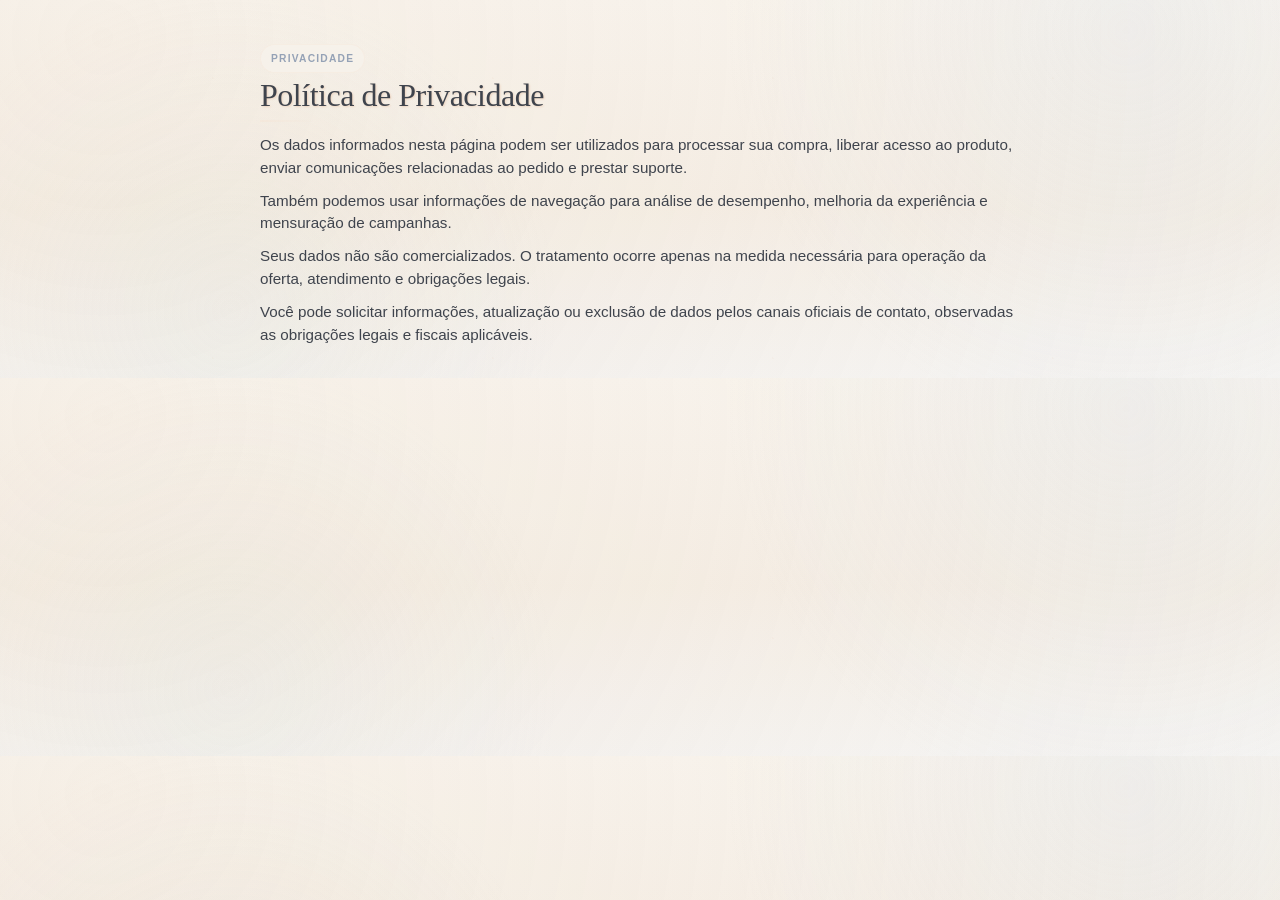
==== commit 150114fa: "Refine footer links and legal page spacing" ====
--- a/landing-final/politica-de-privacidade.html
+++ b/landing-final/politica-de-privacidade.html
@@ -6,7 +6,7 @@
     <title>Política de Privacidade | Planejamento Cíclico</title>
     <link rel="stylesheet" href="styles.css" />
   </head>
-  <body class="theme-variant">
+  <body class="theme-variant legal-page">
     <main class="section">
       <div class="container">
         <p class="section-kicker">Privacidade</p>
--- a/landing-final/styles.css
+++ b/landing-final/styles.css
@@ -1,4 +1,8 @@
 ﻿:root {
+  --font-display: "Cormorant Garamond", serif;
+  --font-ui: "Montserrat", sans-serif;
+  --font-script: "Corinthia", cursive;
+  --mobile-safe-gutter: 1cm;
   --bg: #f1ece3;
   --bg-soft: #e8eff1;
   --bg-deep: #ddd7d1;
@@ -69,7 +73,7 @@
 }
 
 body {
-  font-family: "Sora", sans-serif;
+  font-family: var(--font-ui);
   color: var(--ink);
   background:
     radial-gradient(circle at 8% 10%, color-mix(in srgb, var(--peach) 18%, transparent), transparent 100%),
@@ -206,10 +210,18 @@
 h1,
 h2,
 h3 {
-  font-family: "Cormorant Garamond", serif;
+  font-family: var(--font-display);
   margin-top: 0;
   letter-spacing: -0.015em;
   line-height: 1.05;
+  font-weight: 500;
+}
+
+.font-script {
+  font-family: var(--font-script);
+  font-weight: 400;
+  letter-spacing: 0;
+  line-height: 0.9;
 }
 
 a {
@@ -245,31 +257,34 @@
   flex-direction: column;
   gap: 3px;
   text-decoration: none;
-  font-weight: 700;
   line-height: 1.05;
   flex: 1 1 auto;
   min-width: 0;
 }
 
 .brand-mark {
+  font-family: var(--font-display);
+  font-weight: 600;
   letter-spacing: 0.08em;
   text-transform: uppercase;
   font-size: clamp(0.84rem, 1.06vw, 0.98rem);
 }
 
 .brand-subline {
+  font-family: var(--font-ui);
   font-size: clamp(0.68rem, 0.82vw, 0.76rem);
-  font-weight: 600;
+  font-weight: 500;
   letter-spacing: 0.05em;
   text-transform: none;
   color: color-mix(in srgb, var(--ink-muted) 88%, transparent);
 }
 
 .header-signature {
+  font-family: var(--font-display);
   flex: 0 0 auto;
   font-size: clamp(0.72rem, 0.9vw, 0.84rem);
-  font-weight: 600;
-  letter-spacing: 0.04em;
+  font-weight: 500;
+  letter-spacing: 0.02em;
   color: color-mix(in srgb, var(--ink-muted) 84%, var(--ink) 16%);
   white-space: nowrap;
 }
@@ -277,6 +292,117 @@
 .site-header .btn-sm {
   flex: 0 0 auto;
   white-space: nowrap;
+}
+
+.sales-counter {
+  position: fixed;
+  right: 128px;
+  top: 96px;
+  z-index: 72;
+  display: grid;
+  align-items: center;
+  justify-content: center;
+  justify-items: center;
+  gap: 4px;
+  width: 123px;
+  min-height: 0;
+  min-height: 123px;
+  padding: 12px 10px;
+  border-radius: 999px;
+  text-decoration: none;
+  color: inherit;
+  text-align: center;
+  background:
+    radial-gradient(circle at 30% 26%, color-mix(in srgb, #fff8e8 86%, transparent), transparent 34%),
+    linear-gradient(155deg, color-mix(in srgb, var(--surface) 96%, white), color-mix(in srgb, #f0dfbb 78%, white));
+  border: 1px solid color-mix(in srgb, #d6b16a 58%, transparent);
+  box-shadow:
+    0 14px 26px color-mix(in srgb, var(--lavender-shadow) 14%, transparent),
+    0 0 0 2px color-mix(in srgb, #fff8ea 58%, transparent) inset,
+    0 0 0 6px color-mix(in srgb, #f6e5c2 18%, transparent);
+  backdrop-filter: blur(12px);
+  will-change: transform, box-shadow;
+  animation: sales-counter-breathe 2.6s ease-in-out infinite;
+}
+
+.sales-counter::before {
+  content: "";
+  position: absolute;
+  inset: -7px;
+  border-radius: inherit;
+  background: var(--sales-ring-filled, none);
+  -webkit-mask: radial-gradient(farthest-side, transparent calc(100% - 7px), #000 calc(100% - 7px));
+  mask: radial-gradient(farthest-side, transparent calc(100% - 7px), #000 calc(100% - 7px));
+  transform: scaleX(-1);
+  opacity: 1;
+  pointer-events: none;
+}
+
+.sales-counter::after {
+  content: "";
+  position: absolute;
+  inset: -7px;
+  border-radius: inherit;
+  background: repeating-conic-gradient(
+    from 270deg,
+    color-mix(in srgb, #cfaa59 26%, transparent) 0deg var(--sales-segment-fill, 2.8deg),
+    transparent var(--sales-segment-fill, 2.8deg) var(--sales-segment-size, 3.6deg)
+  );
+  -webkit-mask: radial-gradient(farthest-side, transparent calc(100% - 7px), #000 calc(100% - 7px));
+  mask: radial-gradient(farthest-side, transparent calc(100% - 7px), #000 calc(100% - 7px));
+  transform: scaleX(-1);
+  opacity: 1;
+  pointer-events: none;
+}
+
+.sales-counter-copy {
+  display: grid;
+  gap: 3px;
+  width: fit-content;
+  max-width: 100%;
+  font-family: var(--font-ui);
+  line-height: 1.02;
+  text-align: center;
+  align-content: center;
+  justify-items: center;
+  place-items: center;
+  justify-content: center;
+  position: relative;
+  z-index: 1;
+  margin: 0 auto;
+  transform: translate(1.5px, 1px);
+}
+
+.sales-counter-value {
+  display: block;
+  width: auto;
+  margin: 0;
+  font-size: 2.34rem;
+  font-weight: 800;
+  line-height: 0.88;
+  text-align: center;
+  color: color-mix(in srgb, var(--brand-strong) 82%, var(--ink));
+}
+
+.sales-counter-text {
+  display: block;
+  width: fit-content;
+  margin: 0 auto;
+  font-size: 0.6rem;
+  font-weight: 700;
+  line-height: 1.02;
+  text-transform: uppercase;
+  letter-spacing: 0.04em;
+  text-align: center;
+  justify-self: center;
+  align-self: center;
+  color: color-mix(in srgb, var(--ink) 84%, black);
+}
+
+.sales-counter-text-line {
+  display: block;
+  width: 100%;
+  text-align: center;
 }
 
 /* Hero */
@@ -294,8 +420,8 @@
 /* Hero base: duas colunas no desktop, copy à esquerda e capa à direita. */
 .hero-grid {
   display: grid;
-  grid-template-columns: 1.25fr 0.75fr;
-  gap: 36px;
+  grid-template-columns: minmax(0, 1.1fr) minmax(320px, 0.9fr);
+  gap: 26px;
   align-items: center;
   position: relative;
   z-index: 2;
@@ -305,12 +431,12 @@
    Use este translate apenas para microalinhamento; para espaçamento interno, prefira padding/margins locais. */
 .hero-content {
   color: var(--ink);
-  padding: 10px 26px 4px;
-  max-width: 700px;
+  padding: 10px 10px 4px 0;
+  max-width: 650px;
   margin: 0 auto;
-  transform: translateX(-24px);
+  transform: none;
   display: grid;
-  gap: 44px;
+  gap: 34px;
 }
 
 .hero-copy-stack {
@@ -345,6 +471,7 @@
 }
 
 .hero-offer-strip strong {
+  font-family: var(--font-ui);
   font-size: 0.86rem;
   letter-spacing: 0.08em;
   text-transform: uppercase;
@@ -352,6 +479,7 @@
 }
 
 .hero-offer-strip span {
+  font-family: var(--font-ui);
   font-size: 0.98rem;
   font-weight: 600;
   color: color-mix(in srgb, var(--ink) 92%, black);
@@ -363,14 +491,15 @@
 }
 
 .eyebrow {
+  font-family: var(--font-ui);
   position: relative;
   display: inline-block;
   width: fit-content;
   max-width: max-content;
   margin: 0 0 14px -12px;
   padding: 9px 14px;
-  color: color-mix(in srgb, var(--lavender-shadow) 82%, var(--ink) 18%);
-  font-weight: 700;
+  color: color-mix(in srgb, var(--ink) 66%, var(--lavender-shadow) 34%);
+  font-weight: 800;
   text-transform: uppercase;
   letter-spacing: 0.12em;
   font-size: 0.8rem;
@@ -378,14 +507,15 @@
   text-align: center;
   background: linear-gradient(
     180deg,
-    color-mix(in srgb, var(--surface) 90%, white) 0%,
-    color-mix(in srgb, var(--surface-lavender) 92%, white) 100%
+    color-mix(in srgb, white 58%, var(--surface-lavender) 42%) 0%,
+    color-mix(in srgb, var(--surface) 50%, var(--surface-lavender) 50%) 100%
   );
-  border: 1px solid color-mix(in srgb, var(--hero-card-border) 24%, transparent);
+  border: 1px solid color-mix(in srgb, var(--hero-card-border) 42%, var(--lavender-shadow) 58%);
   border-radius: 999px;
   box-shadow:
-    0 10px 18px color-mix(in srgb, var(--lavender-shadow) 10%, transparent),
-    0 0 0 1px color-mix(in srgb, white 26%, transparent) inset;
+    0 10px 18px color-mix(in srgb, var(--lavender-shadow) 12%, transparent),
+    0 0 0 1px color-mix(in srgb, white 34%, transparent) inset,
+    0 0 0 3px color-mix(in srgb, white 20%, transparent);
   justify-self: start;
 }
 
@@ -398,7 +528,7 @@
 }
 
 h1 {
-  font-size: clamp(3.15rem, 6.3vw, 5.7rem);
+  font-size: clamp(2.85rem, 5.7vw, 5.05rem);
   margin-bottom: 4px;
   max-width: 15ch;
   line-height: 0.93;
@@ -454,10 +584,16 @@
    - presença visual: background / border / box-shadow
    - "corte" serrilhado: clip-path */
 .lead {
+  font-family: var(--font-display);
   position: relative;
+  box-sizing: border-box;
   color: color-mix(in srgb, var(--ink) 88%, black);
-  margin-left: 1px;
-  margin-top: 0;
+  justify-self: start;
+  align-self: start;
+  display: inline-grid;
+  width: max-content;
+  max-width: none;
+  margin: 0;
   background: linear-gradient(
     180deg,
     #ead7bb 0%,
@@ -465,16 +601,33 @@
   );
   border: 1px solid rgba(117, 80, 164, 0.34);
   border-radius: 10px;
-  padding: 24px 22px 22px;
-  max-width: 39ch;
-  font-size: 1.72rem;
+  padding: 22px 24px 20px;
+  font-size: 1.74rem;
   font-weight: 550;
-  line-height: 1.28;
+  line-height: 1.16;
   text-shadow: none;
   box-shadow: 0 14px 24px rgba(120, 110, 100, 0.14);
   /*transform: rotate(-1.5deg);*/
+  justify-items: center;
   text-align: center;
   overflow: hidden;
+  word-break: normal;
+  overflow-wrap: normal;
+  hyphens: none;
+}
+
+.lead-line {
+  display: block;
+  width: max-content;
+  margin-left: auto;
+  margin-right: auto;
+  white-space: nowrap;
+  word-break: keep-all;
+  overflow-wrap: normal;
+}
+
+.lead-line + .lead-line {
+  margin-top: 0.08em;
 }
 
 .lead::before {
@@ -513,28 +666,11 @@
 /* Destaque pontual dentro da subheadline.
    Se quiser mais visibilidade, mexa em height/background/opacity do ::before, não no texto inteiro. */
 .lead-emphasis {
-  position: relative;
-  display: inline-block;
-  padding: 0 0.16em;
-  color: #7550a4;
-  font-weight: 700;
-  z-index: 1;
-  isolation: isolate;
-  text-shadow: none;
+  color: inherit;
 }
 
 .lead-emphasis::before {
-  content: "";
-  position: absolute;
-  left: -0.2em;
-  right: -0.2em;
-  bottom: -0.12em;
-  height: 0.38em;
-  background: #b9cae3;
-  opacity: 0.82;
-  clip-path: polygon(0% 88%, 6% 12%, 100% 28%, 94% 100%);
-  z-index: -1;
-  box-shadow: 0 2px 6px rgba(111, 143, 184, 0.12);
+  content: none;
 }
 
 .hero-cta {
@@ -547,6 +683,9 @@
 
 .btn-hero {
   position: relative;
+  box-sizing: border-box;
+  max-width: 100%;
+  text-align: center;
   padding-inline: 36px 48px;
   white-space: nowrap;
 }
@@ -573,6 +712,7 @@
 }
 
 .hero-cta-note {
+  font-family: var(--font-ui);
   margin: 0;
   font-size: 0.9rem;
   font-weight: 600;
@@ -709,7 +849,7 @@
    Mesmo sem "card" visual, ele ainda é útil como área de interação e reserva de altura. */
 .hero-visual {
   position: relative;
-  min-height: 560px;
+  min-height: 500px;
   border-radius: 0;
   background: transparent;
   border: 0;
@@ -729,11 +869,11 @@
 .planner-image-cover {
   position: absolute;
   display: block;
-  width: 500px;
+  width: 430px;
   max-width: none;
   height: auto;
-  left: -10px;
-  top: -18px;
+  left: 8px;
+  top: 8px;
   object-fit: contain;
   border-radius: 18px;
   opacity: 1;
@@ -762,6 +902,10 @@
   overflow: visible;
 }
 
+body.legal-modal-open {
+  overflow: hidden;
+}
+
 .mockup-lightbox {
   position: fixed;
   inset: 0;
@@ -806,6 +950,78 @@
   display: block;
   object-fit: contain;
   border-radius: 12px;
+}
+
+.legal-modal {
+  position: fixed;
+  inset: 0;
+  z-index: 190;
+  display: grid;
+  place-items: center;
+  padding: 24px;
+  background: color-mix(in srgb, var(--bg-deep) 46%, transparent);
+  backdrop-filter: blur(10px);
+  opacity: 0;
+  pointer-events: none;
+  transition: opacity 220ms var(--ease-standard);
+}
+
+.legal-modal.is-open {
+  opacity: 1;
+  pointer-events: auto;
+}
+
+.legal-modal-panel {
+  position: relative;
+  width: min(920px, 100%);
+  height: min(82vh, 820px);
+  border-radius: 22px;
+  border: 1px solid color-mix(in srgb, var(--line-strong) 22%, transparent);
+  background: linear-gradient(160deg, color-mix(in srgb, var(--surface) 94%, white), color-mix(in srgb, var(--surface-lavender) 86%, white));
+  box-shadow:
+    0 34px 70px color-mix(in srgb, var(--lavender-shadow) 22%, transparent),
+    0 0 42px color-mix(in srgb, var(--lavender) 12%, transparent);
+  padding: 22px 22px 18px;
+  display: grid;
+  grid-template-rows: auto minmax(0, 1fr);
+  gap: 14px;
+  transform: translateY(12px) scale(0.98);
+  transition: transform 260ms var(--ease-standard);
+}
+
+.legal-modal.is-open .legal-modal-panel {
+  transform: translateY(0) scale(1);
+}
+
+.legal-modal-title {
+  margin: 0;
+  padding-right: 48px;
+  font-size: clamp(1.4rem, 2.3vw, 2rem);
+  line-height: 1.02;
+}
+
+.legal-modal-close {
+  position: absolute;
+  top: 14px;
+  right: 14px;
+  width: 40px;
+  height: 40px;
+  border: 0;
+  border-radius: 999px;
+  background: color-mix(in srgb, var(--surface-soft) 88%, white);
+  color: var(--ink);
+  font-size: 1.6rem;
+  line-height: 1;
+  cursor: pointer;
+  box-shadow: 0 10px 18px color-mix(in srgb, var(--lavender-shadow) 12%, transparent);
+}
+
+.legal-modal-frame {
+  width: 100%;
+  height: 100%;
+  border: 0;
+  border-radius: 16px;
+  background: white;
 }
 
 /* Shared sections */
@@ -888,36 +1104,72 @@
   text-transform: uppercase;
 }
 
+.legal-page .section {
+  padding: 44px 0 32px;
+  min-height: auto;
+}
+
+.legal-page .container {
+  width: min(760px, 90vw);
+}
+
+.legal-page .section-kicker {
+  margin-bottom: 6px;
+  padding: 6px 10px;
+  font-size: 0.64rem;
+}
+
+.legal-page .section-title {
+  margin-bottom: 12px;
+  font-size: clamp(1.55rem, 2.5vw, 2rem);
+  line-height: 1.02;
+}
+
+.legal-page .section-title::after {
+  width: 54px;
+  margin-top: 8px;
+}
+
+.legal-page p {
+  margin: 0 0 10px;
+  font-size: 0.95rem;
+  line-height: 1.5;
+}
+
+.legal-page p:last-child {
+  margin-bottom: 0;
+}
+
 .creator-layout {
   display: grid;
-  grid-template-columns: minmax(200px, 280px) minmax(0, 1fr);
+  grid-template-columns: minmax(220px, 320px) minmax(0, 1fr);
   gap: 32px;
   align-items: center;
 }
 
-.creator-photo-placeholder {
-  width: min(100%, 240px);
-  aspect-ratio: 1;
+.creator-photo-frame {
+  width: min(100%, 280px);
+  aspect-ratio: 4 / 5;
   margin: 0 auto;
-  border-radius: 50%;
-  border: 1px solid color-mix(in srgb, var(--line-strong) 22%, transparent);
+  border-radius: 28px;
+  border: 1px solid color-mix(in srgb, var(--line-strong) 18%, transparent);
   background:
-    radial-gradient(circle at 35% 30%, color-mix(in srgb, var(--accent-soft) 32%, transparent) 0%, transparent 52%),
+    linear-gradient(180deg, color-mix(in srgb, white 72%, var(--surface) 28%), color-mix(in srgb, var(--surface-soft) 82%, white)),
     linear-gradient(160deg, color-mix(in srgb, var(--surface-soft) 96%, transparent) 0%, color-mix(in srgb, var(--surface-lavender) 88%, transparent) 100%);
   box-shadow:
-    inset 0 1px 0 rgba(255, 255, 255, 0.7),
+    inset 0 1px 0 rgba(255, 255, 255, 0.72),
     0 16px 30px color-mix(in srgb, var(--lavender-shadow) 10%, transparent);
-  display: grid;
-  place-items: center;
   overflow: hidden;
-}
-
-.creator-photo-placeholder span {
-  font-family: "Cormorant Garamond", Georgia, serif;
-  font-size: clamp(3.6rem, 7vw, 5.6rem);
-  line-height: 1;
-  color: color-mix(in srgb, var(--brand-strong) 76%, white);
-  opacity: 0.88;
+  padding: 10px;
+}
+
+.creator-photo {
+  width: 100%;
+  height: 100%;
+  object-fit: cover;
+  object-position: center 42%;
+  border-radius: 20px;
+  display: block;
 }
 
 .creator-copy {
@@ -1315,6 +1567,15 @@
   font-size: clamp(2.1rem, 4.2vw, 3.15rem);
 }
 
+.pattern-title-line {
+  display: block;
+  width: fit-content;
+  max-width: 100%;
+  margin-left: auto;
+  margin-right: auto;
+  text-align: center;
+}
+
 .pattern-title::after {
   display: inline-flex;
 }
@@ -1339,6 +1600,31 @@
   font-size: clamp(1.5rem, 3vw, 2.2rem) !important;
   line-height: 1.2;
   color: var(--ink);
+}
+
+.pain-break-focus .pattern-shift-line {
+  display: block;
+  width: max-content;
+  max-width: 100%;
+  margin-left: auto;
+  margin-right: auto;
+  margin-bottom: 0.5em;
+}
+
+.pain-break-focus .pattern-shift-line + br {
+  display: none;
+}
+
+.pain-break-focus .pattern-shift-line:last-of-type {
+  margin-bottom: 0;
+}
+
+.pattern-shift-mobile-break {
+  display: none;
+}
+
+.pattern-shift-tail {
+  display: inline;
 }
 
 .pain-break-focus .pattern-shift-headline strong {
@@ -1432,6 +1718,29 @@
 .section-title-solution {
   max-width: 25ch;
   margin-bottom: 20px;
+  margin-left: auto;
+  margin-right: auto;
+  text-align: center;
+}
+
+.solution-title-line {
+  display: block;
+  width: fit-content;
+  max-width: 100%;
+  margin-left: auto;
+  margin-right: auto;
+  text-align: center;
+  white-space: nowrap;
+}
+
+.kit-title-line {
+  display: block;
+  width: fit-content;
+  max-width: 100%;
+  margin-left: auto;
+  margin-right: auto;
+  text-align: center;
+  white-space: nowrap;
 }
 
 .cards-solution {
@@ -1576,7 +1885,7 @@
   width: 100%;
   height: 100%;
   object-fit: cover;
-  object-position: center;
+  object-position: center 42%;
   filter: saturate(0.92) contrast(0.98) brightness(1.01);
   opacity: 1;
   transition: opacity 560ms var(--ease-soft);
@@ -1897,11 +2206,19 @@
   margin: 0;
   padding: 14px 16px;
   max-width: 58ch;
+  margin-left: auto;
+  margin-right: auto;
+  text-align: center;
   border-radius: 16px;
   background: color-mix(in srgb, var(--surface) 84%, transparent);
   border: 1px solid color-mix(in srgb, var(--line-soft) 28%, transparent);
   color: var(--ink-muted);
   line-height: 1.65;
+}
+
+.benefits-note-emphasis {
+  font-weight: 600;
+  color: color-mix(in srgb, var(--ink) 88%, black);
 }
 
 @media (max-width: 980px) {
@@ -2097,6 +2414,28 @@
   box-shadow: 0 0 0 4px color-mix(in srgb, var(--mint) 18%, transparent);
 }
 
+.offer-mockups {
+  width: min(100%, 38rem);
+  margin: 10px auto 8px;
+  padding: 20px;
+  border-radius: 22px;
+  border: 1px solid color-mix(in srgb, var(--hero-card-border) 20%, transparent);
+  background:
+    radial-gradient(circle at 18% 18%, color-mix(in srgb, var(--accent-soft) 34%, transparent), transparent 34%),
+    linear-gradient(155deg, color-mix(in srgb, var(--surface) 96%, white), color-mix(in srgb, var(--surface-lavender) 86%, white));
+  box-shadow:
+    inset 0 1px 0 color-mix(in srgb, white 72%, transparent),
+    0 14px 28px color-mix(in srgb, var(--lavender-shadow) 10%, transparent);
+}
+
+.offer-mockup-single {
+  display: block;
+  width: 100%;
+  height: auto;
+  border-radius: 16px;
+  filter: drop-shadow(0 20px 36px color-mix(in srgb, var(--lavender-shadow) 16%, transparent));
+}
+
 .offer-box small {
   display: block;
   margin-top: 12px;
@@ -2113,42 +2452,6 @@
   transition: border-color 180ms var(--ease-soft), transform 180ms var(--ease-soft), background-color 180ms var(--ease-soft);
 }
 
-.faq-search-label {
-  display: block;
-  font-size: 0.82rem;
-  letter-spacing: 0.08em;
-  text-transform: uppercase;
-  margin-bottom: 8px;
-  color: var(--brand-strong);
-  font-weight: 700;
-}
-
-.faq-search {
-  width: 100%;
-  border: 1px solid var(--line);
-  border-radius: 10px;
-  background: color-mix(in srgb, var(--surface-soft) 80%, transparent);
-  color: var(--ink);
-  padding: 12px 14px;
-  margin-bottom: 12px;
-  font: inherit;
-}
-
-.faq-search::placeholder {
-  color: color-mix(in srgb, var(--ink-muted) 78%, transparent);
-}
-
-.faq-search:focus-visible {
-  outline: 2px solid color-mix(in srgb, var(--accent) 62%, transparent);
-  outline-offset: 2px;
-}
-
-.faq-empty {
-  font-size: 0.9rem;
-  color: var(--ink-muted);
-  margin-top: 10px;
-}
-
 .faq summary {
   cursor: pointer;
   font-weight: 700;
@@ -2160,10 +2463,44 @@
   transform: translateY(-2px);
 }
 
+.faq-contact-card {
+  display: grid;
+  gap: 6px;
+  margin-top: 16px;
+  width: min(100%, 29rem);
+  margin-left: auto;
+  margin-right: auto;
+  padding: 16px 18px;
+  border-radius: 14px;
+  border: 1px solid color-mix(in srgb, var(--hero-card-border) 22%, transparent);
+  background: linear-gradient(155deg, color-mix(in srgb, var(--surface) 94%, white), color-mix(in srgb, var(--surface-soft) 82%, white));
+  box-shadow: var(--shadow-sm);
+  text-decoration: none;
+  text-align: center;
+  justify-items: center;
+  transition: transform 180ms var(--ease-soft), border-color 180ms var(--ease-soft), box-shadow 180ms var(--ease-soft);
+}
+
+.faq-contact-card:hover {
+  transform: translateY(-2px);
+  border-color: color-mix(in srgb, var(--accent) 32%, transparent);
+  box-shadow: 0 16px 28px color-mix(in srgb, var(--lavender-shadow) 12%, transparent);
+}
+
+.faq-contact-card strong {
+  font-size: 1rem;
+}
+
+.faq-contact-card span {
+  color: var(--ink-muted);
+  line-height: 1.5;
+  text-align: center;
+}
+
 /* Footer */
 .site-footer {
   border-top: 1px solid color-mix(in srgb, var(--star) 12%, transparent);
-  padding: 26px 0;
+  padding: 26px 0 138px;
 }
 
 .footer-inner {
@@ -2171,6 +2508,10 @@
   justify-content: space-between;
   align-items: center;
   font-size: 0.95rem;
+}
+
+.footer-inner p {
+  margin: 0;
 }
 
 .footer-links {
@@ -2198,6 +2539,7 @@
   background: linear-gradient(135deg, var(--button-bg-soft) 0%, color-mix(in srgb, var(--button-bg) 78%, var(--mint-deep) 22%) 54%, color-mix(in srgb, var(--mint-shadow) 22%, var(--button-bg) 78%) 100%);
   color: var(--button-text);
   text-decoration: none;
+  font-family: "Montserrat", sans-serif;
   font-weight: 700;
   border: 1px solid color-mix(in srgb, var(--hero-card-border) 26%, transparent);
   transition: transform 180ms ease, filter 180ms ease, box-shadow 180ms ease;
@@ -2424,20 +2766,20 @@
 
 .sticky-buy {
   position: fixed;
-  left: 12px;
-  right: 12px;
-  bottom: 12px;
+  left: max(18px, calc(50vw - 660px));
+  right: max(18px, calc(50vw - 660px));
+  bottom: 18px;
   z-index: 70;
   border: 1px solid color-mix(in srgb, var(--hero-card-border) 24%, transparent);
-  border-radius: 14px;
+  border-radius: 22px;
   background: color-mix(in srgb, var(--surface) 94%, transparent);
   backdrop-filter: blur(10px);
-  padding: 10px 12px;
+  padding: 20px 30px;
   display: flex;
   align-items: center;
   justify-content: space-between;
-  gap: 10px;
-  box-shadow: 0 18px 30px color-mix(in srgb, var(--lavender-shadow) 12%, transparent);
+  gap: 30px;
+  box-shadow: 0 24px 40px color-mix(in srgb, var(--lavender-shadow) 14%, transparent);
   opacity: 0;
   pointer-events: none;
   transform: translateY(12px);
@@ -2446,25 +2788,64 @@
 
 .sticky-buy strong {
   display: block;
-  font-size: 0.86rem;
+  font-size: 1.84rem;
+  line-height: 1;
+  letter-spacing: -0.02em;
 }
 
 .sticky-buy small {
+  display: flex;
+  align-items: baseline;
+  justify-content: space-between;
+  gap: 16px;
   color: var(--ink-muted);
+  font-size: 1.08rem;
+  line-height: 1.25;
+}
+
+.sticky-buy-price {
+  font-size: 1.06rem;
+  font-weight: 700;
+  color: color-mix(in srgb, var(--ink) 88%, black);
+  white-space: nowrap;
+}
+
+.sticky-buy-stock {
+  margin-left: auto;
+  text-align: right;
+  white-space: nowrap;
+}
+
+.sticky-buy-count {
+  color: color-mix(in srgb, #d89f2f 92%, var(--brand-strong));
+  font-weight: 800;
+  white-space: nowrap;
+}
+
+.sticky-buy-copy {
+  flex: 1 1 580px;
+}
+
+.sticky-buy .btn-sm {
+  min-height: 68px;
+  min-width: 272px;
+  padding: 18px 32px;
+  font-size: 1.08rem;
+  animation: sticky-cta-attention 10s ease-in-out infinite;
 }
 
 .whatsapp-float {
   position: fixed;
-  right: 14px;
-  bottom: 22px;
+  right: 94px;
+  bottom: 108px;
   z-index: 120;
   display: grid;
   place-items: center;
   align-items: center;
   justify-content: center;
   gap: 0;
-  width: 58px;
-  height: 58px;
+  width: 87px;
+  height: 87px;
   padding: 0;
   border-radius: 999px;
   background: linear-gradient(
@@ -2479,14 +2860,20 @@
   box-shadow:
     0 10px 22px color-mix(in srgb, #128c7e 14%, transparent);
   isolation: isolate;
-  transition: transform 220ms var(--ease-soft), box-shadow 220ms var(--ease-soft), filter 220ms var(--ease-soft);
+  will-change: transform, box-shadow, filter;
+  transition:
+    opacity 180ms var(--ease-soft),
+    transform 220ms var(--ease-soft),
+    box-shadow 220ms var(--ease-soft),
+    filter 220ms var(--ease-soft);
 }
 
 .whatsapp-float svg {
-  width: 48px;
+  width: 72px;
   height: auto;
   fill: currentColor;
   flex: 0 0 auto;
+  animation: wa-soft-pulse 2.8s ease-in-out infinite;
 }
 
 .whatsapp-ping {
@@ -2500,7 +2887,6 @@
 }
 
 .whatsapp-float:hover {
-  transform: translateY(-1px);
   filter: brightness(1.015);
   box-shadow:
     0 12px 24px color-mix(in srgb, #128c7e 18%, transparent);
@@ -2538,6 +2924,25 @@
   to {
     opacity: 1;
     transform: translate3d(0, 0, 0);
+  }
+}
+
+@keyframes sales-counter-breathe {
+  0%, 100% {
+    transform: scale(1);
+    box-shadow:
+      0 14px 26px color-mix(in srgb, var(--lavender-shadow) 14%, transparent),
+      0 0 0 2px color-mix(in srgb, #fff8ea 58%, transparent) inset,
+      0 0 0 6px color-mix(in srgb, #f6e5c2 18%, transparent);
+  }
+
+  50% {
+    transform: scale(1.1);
+    box-shadow:
+      0 16px 30px color-mix(in srgb, var(--lavender-shadow) 18%, transparent),
+      0 0 0 2px color-mix(in srgb, #fff8ea 66%, transparent) inset,
+      0 0 0 8px color-mix(in srgb, #f0d494 20%, transparent),
+      0 0 18px color-mix(in srgb, #e0b257 16%, transparent);
   }
 }
 
@@ -2591,6 +2996,16 @@
   35% { transform: translateX(2px); }
   65% { transform: translateX(-1px); }
   100% { transform: translateX(0); }
+}
+
+@keyframes wa-soft-pulse {
+  0%,
+  100% {
+    transform: scale(1);
+  }
+  50% {
+    transform: scale(1.12);
+  }
 }
 
 @keyframes cta-pulse {
@@ -2622,6 +3037,55 @@
       0 14px 28px color-mix(in srgb, var(--lavender-shadow) 14%, transparent),
       0 0 0 8px color-mix(in srgb, var(--accent) 0%, transparent);
     transform: scale(1.05);
+  }
+}
+
+@keyframes sticky-cta-attention {
+  0%,
+  10%,
+  20%,
+  30%,
+  40%,
+  50%,
+  60%,
+  70%,
+  80%,
+  100% {
+    box-shadow:
+      0 10px 24px color-mix(in srgb, var(--lavender-shadow) 10%, transparent),
+      0 0 0 0 color-mix(in srgb, var(--accent) 0%, transparent);
+    transform: translateX(0) scale(1);
+  }
+  5%,
+  15%,
+  25%,
+  35%,
+  45%,
+  55%,
+  65%,
+  75% {
+    box-shadow:
+      0 14px 28px color-mix(in srgb, var(--lavender-shadow) 14%, transparent),
+      0 0 0 8px color-mix(in srgb, var(--accent) 0%, transparent);
+    transform: translateX(0) scale(1.04);
+  }
+  90% {
+    box-shadow:
+      0 16px 30px color-mix(in srgb, var(--lavender-shadow) 16%, transparent),
+      0 0 0 10px color-mix(in srgb, var(--accent) 0%, transparent);
+    transform: translateX(max(-22vw, -260px)) scale(1.05);
+  }
+  94% {
+    box-shadow:
+      0 14px 28px color-mix(in srgb, var(--lavender-shadow) 14%, transparent),
+      0 0 0 8px color-mix(in srgb, var(--accent) 0%, transparent);
+    transform: translateX(max(-9vw, -104px)) scale(1.02);
+  }
+  97% {
+    box-shadow:
+      0 16px 30px color-mix(in srgb, var(--lavender-shadow) 16%, transparent),
+      0 0 0 10px color-mix(in srgb, var(--accent) 0%, transparent);
+    transform: translateX(max(-18vw, -210px)) scale(1.04);
   }
 }
 
@@ -2718,6 +3182,34 @@
   .planner-image-cover {
     transition: none !important;
   }
+
+  .legal-modal {
+    padding: 14px;
+  }
+
+  .legal-modal-panel {
+    width: 100%;
+    height: min(84vh, 760px);
+    padding: 18px 14px 14px;
+    border-radius: 18px;
+  }
+
+  .legal-modal-title {
+    padding-right: 42px;
+    font-size: clamp(1.18rem, 5vw, 1.46rem);
+  }
+
+  .legal-modal-close {
+    top: 10px;
+    right: 10px;
+    width: 36px;
+    height: 36px;
+    font-size: 1.35rem;
+  }
+
+  .legal-modal-frame {
+    border-radius: 12px;
+  }
 }
 
 /* Mobile conversion overrides */
@@ -2728,17 +3220,34 @@
 
   /* Global layout */
   body {
-    padding-bottom: 156px;
+    padding-bottom: 0;
   }
 
   .container {
-    width: min(100%, calc(100vw - 16px));
+    width: min(100%, calc(100vw - (var(--mobile-safe-gutter) * 2)));
   }
 
   .site-header {
     background: color-mix(in srgb, var(--surface) 96%, transparent);
     padding-inline: 0;
     border-bottom: 1px solid color-mix(in srgb, var(--line-strong) 14%, transparent);
+  }
+
+  .sales-counter {
+    right: 34px;
+    top: 86px;
+    width: 78px;
+    min-height: 78px;
+    padding: 7px 6px;
+    gap: 3px;
+  }
+
+  .sales-counter-value {
+    font-size: 1.4rem;
+  }
+
+  .sales-counter-text {
+    font-size: 0.56rem;
   }
 
   .header-inner {
@@ -2801,14 +3310,36 @@
   .creator-section,
   #secao-8 .container,
   .faq.container {
-    padding: 16px 12px;
+    padding: 16px clamp(14px, 4vw, 20px);
     border-radius: 18px;
     box-shadow: 0 10px 20px color-mix(in srgb, var(--lavender-shadow) 8%, transparent);
     backdrop-filter: none;
   }
 
   #secao-2 .container {
-    padding-top: 0;
+    padding-top: 16px;
+  }
+
+  #secao-2 .quick-points-section {
+    display: none;
+  }
+
+  #secao-2 .pattern-header {
+    margin-top: 4px !important;
+    margin-bottom: 0 !important;
+  }
+
+  #secao-2 .pattern-title {
+    margin-bottom: 0 !important;
+  }
+
+  #secao-2 .pattern-title::after {
+    margin-top: 2px !important;
+    margin-bottom: -8px !important;
+  }
+
+  #secao-2 .pain-layout {
+    margin-top: -6px !important;
   }
 
   .section-title {
@@ -2838,6 +3369,24 @@
     margin-bottom: 8px;
     font-size: 0.72rem;
     letter-spacing: 0.12em;
+  }
+
+  #secao-3 .section-kicker {
+    display: table;
+    margin-left: auto;
+    margin-right: auto;
+    text-align: center;
+  }
+
+  #secao-3 .section-title-solution {
+    max-width: none;
+  }
+
+  #secao-5 .section-kicker {
+    display: table;
+    margin-left: auto;
+    margin-right: auto;
+    text-align: center;
   }
 
   /* Hero */
@@ -2865,7 +3414,7 @@
     grid-area: copy;
     gap: 10px;
     width: 100%;
-    max-width: min(100%, 22.5rem);
+    max-width: min(27.5rem, calc(100vw - (var(--mobile-safe-gutter) * 2)));
     justify-self: center;
     align-self: start;
     padding: 0;
@@ -2876,26 +3425,22 @@
 
   .hero-copy-card {
     gap: 0;
-    padding: 18px 9px 14px;
-    border-radius: 22px;
-    background:
-      linear-gradient(180deg, color-mix(in srgb, var(--surface) 96%, white), color-mix(in srgb, var(--surface-lavender) 90%, white)),
-      linear-gradient(120deg, color-mix(in srgb, var(--peach-soft) 18%, transparent), transparent);
-    border: 1px solid color-mix(in srgb, var(--hero-card-border) 18%, transparent);
-    box-shadow: 0 18px 32px color-mix(in srgb, var(--lavender-shadow) 10%, transparent);
+    padding: 0;
+    border-radius: 0;
+    background: transparent;
+    border: 0;
+    box-shadow: none;
   }
 
   .hero-support {
     grid-area: support;
     display: grid;
     width: 100%;
-    max-width: min(100%, 20.75rem);
+    max-width: min(27.5rem, calc(100vw - (var(--mobile-safe-gutter) * 2)));
     justify-self: center;
-    padding: 0 6px 14px;
+    padding: 0 0 14px;
     border-radius: 0;
-    background:
-      linear-gradient(180deg, color-mix(in srgb, var(--surface) 96%, white), color-mix(in srgb, var(--surface-lavender) 90%, white)),
-      linear-gradient(120deg, color-mix(in srgb, var(--peach-soft) 18%, transparent), transparent);
+    background: transparent;
     border: 0;
     box-shadow: none;
   }
@@ -2954,18 +3499,47 @@
 
   .lead {
     margin: 0 auto;
-    max-width: 27ch;
-    padding: 0 2px;
-    background: transparent;
-    border: 0;
-    box-shadow: none;
-    font-size: clamp(1.04rem, 4.6vw, 1.16rem);
-    line-height: 1.5;
+    width: 100%;
+    max-width: min(27.5rem, calc(100vw - (var(--mobile-safe-gutter) * 2)));
+    padding: 18px 10px 17px;
+    background: linear-gradient(
+      180deg,
+      #ead7bb 0%,
+      #dcc19a 100%
+    );
+    border: 1px solid rgba(117, 80, 164, 0.22);
+    box-shadow: 0 10px 18px rgba(120, 110, 100, 0.12);
+    font-size: clamp(1.08rem, 4.55vw, 1.26rem);
+    line-height: 1.26;
     text-align: center;
+    text-wrap: balance;
     transform: none;
   }
 
-  .lead::before,
+  .lead-line {
+    display: inline;
+    width: auto;
+    margin-left: 0;
+    margin-right: 0;
+    white-space: normal;
+    letter-spacing: -0.01em;
+  }
+
+  .lead-break-preferred {
+    display: inline-block;
+    white-space: nowrap;
+    margin-right: 0.22em;
+  }
+
+  .lead::before {
+    content: "";
+    top: -5px;
+    left: 50%;
+    width: 60px;
+    height: 8px;
+    transform: translateX(-50%);
+  }
+
   .lead::after {
     content: none;
   }
@@ -2983,15 +3557,18 @@
 
   .hero-offer-strip strong {
     font-size: 0.7rem;
+    text-align: center;
   }
 
   .hero-offer-strip span {
     font-size: 0.88rem;
     line-height: 1.3;
+    text-align: center;
   }
 
   .hero-cta {
     gap: 6px;
+    width: 100%;
     justify-content: stretch;
   }
 
@@ -3008,11 +3585,12 @@
   .btn-xl {
     width: 100%;
     min-height: 58px;
+    max-width: 100%;
   }
 
   .btn-hero {
     min-width: 0;
-    padding: 17px 22px;
+    padding: 17px 24px;
     font-size: clamp(0.94rem, 3.9vw, 1rem);
     white-space: nowrap;
   }
@@ -3022,10 +3600,7 @@
   }
 
   .hero-proof-points {
-    display: grid;
-    grid-template-columns: 1fr;
-    gap: 8px;
-    margin-top: 20px;
+    display: none;
   }
 
   .hero-proof-points li {
@@ -3151,7 +3726,19 @@
 
   .pain-flow-card,
   .pain-break-focus {
-    padding: 14px 12px;
+    padding: 6px 4.5px;
+  }
+
+  .pain-break-focus {
+    width: min(100%, 30rem);
+    max-width: calc(100vw - (var(--mobile-safe-gutter) * 1.15));
+    margin-left: auto;
+    margin-right: auto;
+  }
+
+  .pain-break-focus .pattern-shift-headline {
+    font-size: clamp(1.14rem, 4.6vw, 1.3rem) !important;
+    line-height: 1.16;
   }
 
   .pain-flow-kicker {
@@ -3199,8 +3786,9 @@
     gap: 18px;
   }
 
-  .creator-photo-placeholder {
-    width: min(58vw, 190px);
+  .creator-photo-frame {
+    width: min(62vw, 230px);
+    padding: 8px;
   }
 
   .creator-copy {
@@ -3451,6 +4039,12 @@
     margin-top: 6px;
   }
 
+  .offer-mockups {
+    width: min(100%, 31rem);
+    padding: 20px;
+    border-radius: 20px;
+  }
+
   .offer-box h2,
   .offer-box p,
   .benefits-copy,
@@ -3472,6 +4066,10 @@
 
   .faq details {
     padding: 13px 12px 11px;
+  }
+
+  .faq-contact-card {
+    width: min(100%, 24rem);
   }
 
   .sticky-buy {
@@ -3503,23 +4101,31 @@
   }
 
   .sticky-buy strong {
-    font-size: 1rem;
-    line-height: 1.1;
-    letter-spacing: 0.01em;
+    font-size: 1.14rem;
+    line-height: 1.04;
+    letter-spacing: -0.01em;
   }
 
   .sticky-buy small {
-    display: block;
-    font-size: 0.88rem;
+    display: flex;
+    font-size: 0.76rem;
     line-height: 1.25;
     color: color-mix(in srgb, var(--ink-muted) 86%, var(--ink) 14%);
+  }
+
+  .sticky-buy-price {
+    font-size: 0.94rem;
+  }
+
+  .sticky-buy-stock {
+    text-align: right;
   }
 
   .sticky-buy .btn-sm {
     min-height: 54px;
     padding: 14px 18px;
     width: auto;
-    min-width: 160px;
+    min-width: 220px;
     white-space: normal;
     text-align: center;
     flex: 0 0 auto;
@@ -3535,12 +4141,16 @@
 
   .footer-inner {
     flex-direction: column;
-    gap: 8px;
+    gap: 3px;
     text-align: center;
   }
 
+  .site-footer {
+    padding-bottom: 122px;
+  }
+
   .footer-links {
-    gap: 8px 14px;
+    gap: 6px 12px;
   }
 
   .hero.reveal-visible .lead.reveal-item,
@@ -3554,6 +4164,29 @@
 
 /* Responsive: narrow mobile */
 @media (max-width: 560px) {
+  .sales-counter {
+    right: 28px;
+    top: 84px;
+    width: 74px;
+    min-height: 74px;
+    padding: 6px 5px;
+    gap: 2px;
+  }
+
+  .sales-counter-value {
+    font-size: 1.28rem;
+  }
+
+  .sales-counter-text {
+    font-size: 0.5rem;
+  }
+
+  .offer-mockups {
+    width: min(100%, 22rem);
+    padding: 20px;
+    border-radius: 18px;
+  }
+
   .header-inner {
     grid-template-columns: minmax(0, 1fr) auto;
     justify-items: stretch;
@@ -3579,22 +4212,25 @@
 
   .hero-copy-stack {
     padding: 0;
-    max-width: min(100%, 21.5rem);
+    max-width: min(26.5rem, calc(100vw - (var(--mobile-safe-gutter) * 2)));
   }
 
   .hero-copy-card {
-    padding: 16px 8px 12px;
-    border-radius: 18px;
+    padding: 0;
+    border-radius: 0;
   }
 
   .hero-support {
-    padding: 0 11px 12px;
+    padding: 0 0 12px;
     border-radius: 0;
   }
 
   .lead {
-    max-width: 24ch;
-    font-size: clamp(1rem, 4.9vw, 1.08rem);
+    width: 100%;
+    max-width: min(26.5rem, calc(100vw - (var(--mobile-safe-gutter) * 2)));
+    padding: 17px 10px 16px;
+    font-size: clamp(1.04rem, 4.7vw, 1.14rem);
+    line-height: 1.24;
   }
 
   .hero-proof-points {
@@ -3638,16 +4274,140 @@
   }
 
   .sticky-buy strong {
-    font-size: 0.92rem;
+    font-size: 1.04rem;
   }
 
   .sticky-buy small {
-    font-size: 0.82rem;
+    font-size: 0.7rem;
+  }
+
+  .sticky-buy-count {
+    font-size: 1.01rem;
+    line-height: 1.1;
   }
 
   .sticky-buy .btn-sm {
-    min-width: 148px;
-    padding: 12px 16px;
+    min-width: 190px;
+    padding: 12px 18px;
+  }
+
+  .faq-contact-card {
+    width: min(100%, 20rem);
+  }
+
+  .site-footer {
+    padding-bottom: 112px;
+  }
+}
+
+@media (max-width: 520px) {
+  .btn-hero {
+    display: inline-flex;
+    align-items: center;
+    justify-content: center;
+    white-space: normal;
+    text-wrap: balance;
+    text-align: center;
+    line-height: 1.2;
+    padding: 16px 14px;
+  }
+
+  .lead-break-preferred {
+    white-space: normal;
+    margin-right: 0;
+  }
+}
+
+@media (max-width: 420px) {
+  .sales-counter {
+    right: 24px;
+    top: 82px;
+    width: 68px;
+    min-height: 68px;
+    padding: 5px 4px;
+    gap: 2px;
+  }
+
+  .sales-counter-value {
+    font-size: 1.14rem;
+  }
+
+  .sales-counter-text {
+    font-size: 0.36rem;
+  }
+
+  .hero-cta .btn-xl,
+  .btn-hero {
+    min-height: 56px;
+  }
+
+  .btn-hero {
+    padding: 15px 14px;
+    font-size: clamp(0.9rem, 4vw, 0.96rem);
+  }
+
+  .lead {
+    max-width: min(100%, calc(100vw - (var(--mobile-safe-gutter) * 2)));
+    padding: 15px 12px 14px;
+    font-size: clamp(1rem, 5.15vw, 1.08rem);
+    line-height: 1.3;
+  }
+
+  .sticky-buy {
+    gap: 10px;
+    padding: 11px 10px 12px;
+  }
+
+  .sticky-buy strong {
+    font-size: 0.96rem;
+  }
+
+  .sticky-buy small {
+    font-size: 0.66rem;
+  }
+
+  .sticky-buy-count {
+    font-size: 0.99rem;
+    line-height: 1.05;
+  }
+
+  .sticky-buy .btn-sm {
+    min-width: 164px;
+    padding: 11px 15px;
+    font-size: 0.97rem;
+  }
+
+  .pain-break-focus .pattern-shift-line {
+    white-space: normal;
+    width: auto;
+  }
+
+  .pain-break-focus {
+    max-width: calc(100vw - 8px);
+  }
+
+  .pain-break-focus .pattern-shift-headline {
+    font-size: clamp(1rem, 4.4vw, 1.12rem) !important;
+    line-height: 1.14;
+  }
+
+  .pattern-shift-mobile-break {
+    display: block;
+  }
+
+  .pain-break-focus .pattern-shift-tail {
+    white-space: nowrap;
+  }
+
+  .whatsapp-float {
+    right: 10px;
+    bottom: 96px;
+    width: 48px;
+    height: 48px;
+  }
+
+  .whatsapp-float svg {
+    width: 44px;
   }
 }
 
@@ -3658,6 +4418,10 @@
     transition: none !important;
   }
 
+  .sales-counter {
+    animation: none !important;
+  }
+
   body::before {
     animation: none !important;
   }
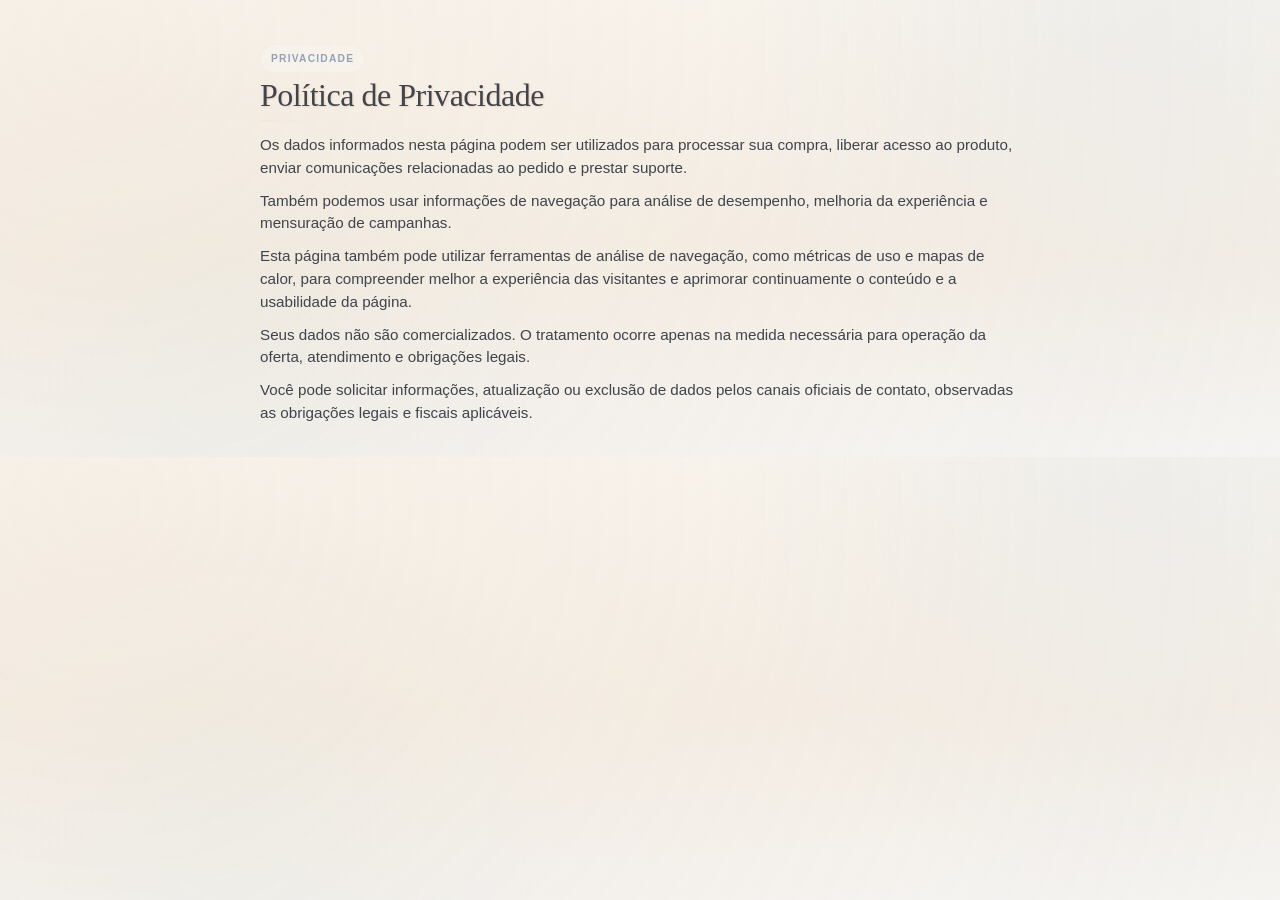
==== commit 4e747fa1: "Add Clarity tracking to landing page" ====
--- a/landing-final/politica-de-privacidade.html
+++ b/landing-final/politica-de-privacidade.html
@@ -13,6 +13,7 @@
         <h1 class="section-title">Política de Privacidade</h1>
         <p>Os dados informados nesta página podem ser utilizados para processar sua compra, liberar acesso ao produto, enviar comunicações relacionadas ao pedido e prestar suporte.</p>
         <p>Também podemos usar informações de navegação para análise de desempenho, melhoria da experiência e mensuração de campanhas.</p>
+        <p>Esta página também pode utilizar ferramentas de análise de navegação, como métricas de uso e mapas de calor, para compreender melhor a experiência das visitantes e aprimorar continuamente o conteúdo e a usabilidade da página.</p>
         <p>Seus dados não são comercializados. O tratamento ocorre apenas na medida necessária para operação da oferta, atendimento e obrigações legais.</p>
         <p>Você pode solicitar informações, atualização ou exclusão de dados pelos canais oficiais de contato, observadas as obrigações legais e fiscais aplicáveis.</p>
       </div>
--- a/landing-final/styles.css
+++ b/landing-final/styles.css
@@ -1042,6 +1042,7 @@
 #secao-4 .container,
 #secao-5 .container,
 #secao-6 .container,
+.testimonials-shell,
 .creator-section,
 #secao-8 .container,
 .faq.container {
@@ -1138,6 +1139,107 @@
 
 .legal-page p:last-child {
   margin-bottom: 0;
+}
+
+.testimonials-title {
+  max-width: 18ch;
+  text-align: center;
+  margin-left: auto;
+  margin-right: auto;
+}
+
+.testimonials-shell {
+  display: grid;
+  gap: 18px;
+  justify-items: center;
+  overflow: visible;
+}
+
+.testimonials-shell .section-kicker {
+  margin-bottom: 0;
+}
+
+.testimonials-carousel {
+  width: calc(100% + 160px);
+  max-width: 1240px;
+  position: relative;
+  margin-inline: -80px;
+  padding-inline: 0;
+}
+
+.testimonials-viewport {
+  width: 100%;
+  overflow: hidden;
+}
+
+.testimonials-track {
+  display: flex;
+  transition: transform 420ms var(--ease-standard);
+  will-change: transform;
+}
+
+.testimonial-slide {
+  min-width: 100%;
+  display: grid;
+  place-items: center;
+  margin: 0;
+}
+
+.testimonial-slide img {
+  width: min(100%, 1020px);
+  max-height: 1320px;
+  object-fit: contain;
+  display: block;
+  border-radius: 28px;
+  background: color-mix(in srgb, white 92%, var(--surface) 8%);
+  border: 1px solid color-mix(in srgb, var(--line-strong) 16%, transparent);
+  box-shadow:
+    0 18px 34px color-mix(in srgb, var(--lavender-shadow) 14%, transparent),
+    0 0 0 1px color-mix(in srgb, white 72%, transparent) inset;
+}
+
+.testimonials-arrow {
+  position: absolute;
+  top: 50%;
+  transform: translateY(-50%);
+  z-index: 2;
+  width: 52px;
+  height: 52px;
+  border: 0;
+  border-radius: 999px;
+  display: inline-grid;
+  place-items: center;
+  background:
+    radial-gradient(circle at 30% 30%, color-mix(in srgb, white 78%, transparent), transparent 58%),
+    linear-gradient(150deg, color-mix(in srgb, var(--surface) 94%, white), color-mix(in srgb, var(--surface-soft) 82%, white));
+  color: var(--brand-strong);
+  box-shadow:
+    0 14px 28px color-mix(in srgb, var(--lavender-shadow) 16%, transparent),
+    0 0 0 1px color-mix(in srgb, var(--line-strong) 18%, transparent);
+  cursor: pointer;
+  transition: transform 180ms var(--ease-soft), box-shadow 180ms var(--ease-soft), background-color 180ms var(--ease-soft);
+}
+
+.testimonials-arrow-prev {
+  left: -86px;
+}
+
+.testimonials-arrow-next {
+  right: -86px;
+}
+
+.testimonials-arrow span {
+  font-size: 2rem;
+  line-height: 1;
+  transform: translateY(-1px);
+}
+
+.testimonials-arrow:hover,
+.testimonials-arrow:focus-visible {
+  transform: translateY(calc(-50% - 2px)) scale(1.02);
+  box-shadow:
+    0 18px 32px color-mix(in srgb, var(--lavender-shadow) 20%, transparent),
+    0 0 0 1px color-mix(in srgb, var(--accent-soft) 24%, transparent);
 }
 
 .creator-layout {
@@ -2587,6 +2689,10 @@
 .btn-lg {
   padding: 14px 28px;
   font-size: 0.95rem;
+}
+
+.combo-cta-btn {
+  font-size: 1.02rem;
 }
 
 .btn-xl {
@@ -4045,6 +4151,30 @@
     border-radius: 20px;
   }
 
+  .testimonials-carousel {
+    width: calc(100% + 96px);
+    margin-inline: -48px;
+    padding-inline: 0;
+  }
+
+  .testimonials-arrow {
+    width: 48px;
+    height: 48px;
+  }
+
+  .testimonials-arrow-prev {
+    left: -50px;
+  }
+
+  .testimonials-arrow-next {
+    right: -50px;
+  }
+
+  .testimonial-slide img {
+    width: min(100%, 820px);
+    max-height: 1080px;
+  }
+
   .offer-box h2,
   .offer-box p,
   .benefits-copy,
@@ -4265,6 +4395,39 @@
     width: auto;
   }
 
+  .testimonials-shell {
+    gap: 14px;
+  }
+
+  .testimonials-title {
+    max-width: 16ch;
+  }
+
+  .testimonials-carousel {
+    width: calc(100% + 40px);
+    margin-inline: -20px;
+    padding-inline: 0;
+  }
+
+  .testimonials-arrow {
+    width: 42px;
+    height: 42px;
+  }
+
+  .testimonials-arrow-prev {
+    left: -16px;
+  }
+
+  .testimonials-arrow-next {
+    right: -16px;
+  }
+
+  .testimonial-slide img {
+    width: min(100%, 100vw);
+    max-height: 900px;
+    border-radius: 22px;
+  }
+
   .sticky-buy {
     left: 8px;
     right: 8px;
@@ -4346,6 +4509,11 @@
     font-size: clamp(0.9rem, 4vw, 0.96rem);
   }
 
+  .combo-cta-btn {
+    font-size: 1.04rem;
+    line-height: 1.08;
+  }
+
   .lead {
     max-width: min(100%, calc(100vw - (var(--mobile-safe-gutter) * 2)));
     padding: 15px 12px 14px;
